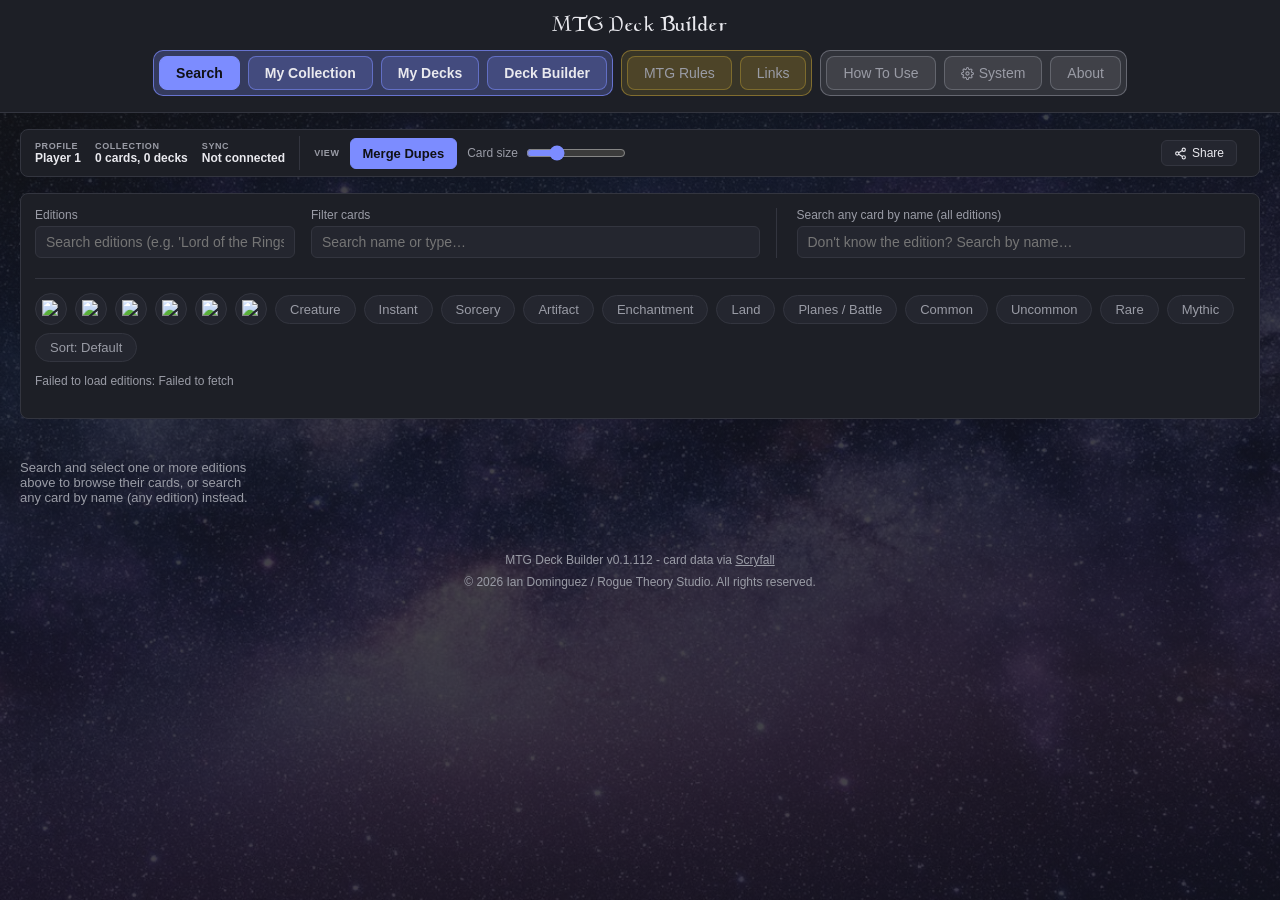
==== app.html @ b88b280d "Standardize the app-info footer across every tab, not just About The version/copyright line ("MTG De" ====
<!doctype html>
<html lang="en">
<head>
<meta charset="utf-8">
<meta name="viewport" content="width=device-width, initial-scale=1, maximum-scale=1, user-scalable=no">
<title>MTG Deck Builder</title>
<meta name="theme-color" content="#14151a">
<!-- iOS "Add to Home Screen": opens full-screen without Safari's UI chrome, with its own title/icon. -->
<meta name="apple-mobile-web-app-capable" content="yes">
<meta name="apple-mobile-web-app-status-bar-style" content="black-translucent">
<meta name="apple-mobile-web-app-title" content="MTG Deck">
<link rel="stylesheet" href="css/styles.css">
<script src="js/app-backgrounds.js"></script>
<script>
  // Runs before the body paints, so there's no flash of the plain dark background before
  // swapping to the randomly chosen one - same pattern as the landing page's own background
  // picker (js/landing-backgrounds.js), just a separate pool since this one needs to stay
  // subtle behind actual app content instead of being the whole point of the page.
  (function () {
    if (typeof APP_BACKGROUNDS === "undefined" || APP_BACKGROUNDS.length === 0) return;
    var choice = APP_BACKGROUNDS[Math.floor(Math.random() * APP_BACKGROUNDS.length)];
    var absoluteUrl = new URL(choice, location.href).href;
    document.documentElement.style.setProperty("--app-bg", "url('" + absoluteUrl + "')");
  })();
</script>
</head>
<body>

<div id="app-bg-layer"></div>

<header class="app-header">
  <h1>MTG Deck Builder</h1>
  <div class="header-controls-row">
  <nav class="tabs">
    <div class="tab-group tab-group-primary">
      <a href="#browse" class="tab-link" data-tab="browse">Search</a>
      <a href="#collection" class="tab-link" data-tab="collection">My Collection</a>
      <a href="#decks" class="tab-link" data-tab="decks">My Decks</a>
      <a href="#deckbuilder" class="tab-link" data-tab="deckbuilder">Deck Builder</a>
    </div>
    <div class="tab-group tab-group-secondary">
      <a href="#rules" class="tab-link" data-tab="rules">MTG Rules</a>
      <a href="#links" class="tab-link" data-tab="links">Links</a>
    </div>
    <div class="tab-group tab-group-info">
      <a href="#howto" class="tab-link" data-tab="howto">How To Use</a>
      <a href="#data" class="tab-link tab-link-icon" data-tab="data">
        <svg width="13" height="13" viewBox="0 0 24 24" fill="none" stroke="currentColor" stroke-width="2" stroke-linecap="round" stroke-linejoin="round" aria-hidden="true">
          <circle cx="12" cy="12" r="3"></circle>
          <path d="M19.4 15a1.65 1.65 0 0 0 .33 1.82l.06.06a2 2 0 1 1-2.83 2.83l-.06-.06a1.65 1.65 0 0 0-1.82-.33 1.65 1.65 0 0 0-1 1.51V21a2 2 0 0 1-4 0v-.09A1.65 1.65 0 0 0 9 19.4a1.65 1.65 0 0 0-1.82.33l-.06.06a2 2 0 1 1-2.83-2.83l.06-.06a1.65 1.65 0 0 0 .33-1.82 1.65 1.65 0 0 0-1.51-1H3a2 2 0 0 1 0-4h.09A1.65 1.65 0 0 0 4.6 9a1.65 1.65 0 0 0-.33-1.82l-.06-.06a2 2 0 1 1 2.83-2.83l.06.06a1.65 1.65 0 0 0 1.82.33H9a1.65 1.65 0 0 0 1-1.51V3a2 2 0 0 1 4 0v.09a1.65 1.65 0 0 0 1 1.51 1.65 1.65 0 0 0 1.82-.33l.06-.06a2 2 0 1 1 2.83 2.83l-.06.06a1.65 1.65 0 0 0-.33 1.82V9a1.65 1.65 0 0 0 1.51 1H21a2 2 0 0 1 0 4h-.09a1.65 1.65 0 0 0-1.51 1z"></path>
        </svg>
        System
      </a>
      <a href="#about" class="tab-link" data-tab="about">About</a>
    </div>
  </nav>
  </div>
</header>

<main id="app">

  <div id="update-banner" class="update-banner hidden">
    <span>A new version of this app is available.</span>
    <button type="button" id="btn-update-refresh" class="btn btn-primary">Refresh</button>
    <button type="button" id="btn-update-dismiss" class="update-banner-dismiss" title="Dismiss">&times;</button>
  </div>

  <div id="data-status-bar" class="data-status-bar">
    <div id="data-status-dynamic" class="data-status-dynamic"></div>
    <div class="data-status-view">
      <span class="data-status-view-label">View</span>
      <button id="btn-merge-toggle-global" class="btn toggle-btn" title="Show one entry per card name instead of one per printing">Merge Dupes</button>
      <label class="field card-size-field">
        Card size
        <input type="range" class="card-size-slider" min="150" max="250" step="10" title="Zoom the card grid in or out">
      </label>
    </div>
  </div>

  <section id="tab-browse" class="tab-panel">
    <div class="sticky-controls">
      <div class="browse-controls">
        <div class="field edition-picker">
          Editions
          <div class="input-clear-wrap">
            <input type="text" id="edition-search" placeholder="Search editions (e.g. 'Lord of the Rings')…" autocomplete="off">
            <button type="button" id="edition-search-clear" class="input-clear-btn" title="Clear">&times;</button>
          </div>
          <div id="edition-checklist" class="edition-checklist hidden">
            <div class="edition-checklist-actions">
              <span id="edition-match-count"></span>
              <span>
                <button type="button" id="btn-select-all-matching" class="btn btn-ghost">Select all matches</button>
                <button type="button" id="btn-clear-editions" class="btn btn-ghost">Clear</button>
              </span>
            </div>
            <div id="edition-checklist-rows"></div>
          </div>
        </div>
        <label class="field field-grow">
          Filter cards
          <div class="input-clear-wrap">
            <input type="text" id="browse-filter" placeholder="Search name or type…">
            <button type="button" id="browse-filter-clear" class="input-clear-btn" title="Clear">&times;</button>
          </div>
        </label>
        <label class="field field-grow global-search-field">
          Search any card by name (all editions)
          <div class="input-clear-wrap">
            <input type="text" id="global-card-search" placeholder="Don't know the edition? Search by name…" autocomplete="off">
            <button type="button" id="global-card-search-clear" class="input-clear-btn" title="Clear">&times;</button>
          </div>
        </label>
      </div>
      <div id="edition-chips" class="edition-chips"></div>
      <hr class="controls-divider">
      <div class="filter-panel">
        <div class="filter-pill-group">
          <div id="browse-color-filters" class="type-filter-row"></div>
          <div id="browse-type-filters" class="type-filter-row"></div>
          <div id="browse-rarity-filters" class="type-filter-row"></div>
          <button type="button" id="browse-sort" class="type-filter-btn sort-toggle-btn" title="Cycle sort order"></button>
        </div>
        <span id="browse-status" class="status-text"></span>
        </div>
      </div>
    </div>
    <div id="browse-grid" class="card-grid"></div>
  </section>

  <section id="tab-collection" class="tab-panel">
    <div class="sticky-controls">
      <div class="browse-controls">
        <label class="field field-grow">
          Filter your collection
          <div class="input-clear-wrap">
            <input type="text" id="collection-filter" placeholder="Search name, edition, or type…">
            <button type="button" id="collection-filter-clear" class="input-clear-btn" title="Clear">&times;</button>
          </div>
        </label>
      </div>
      <hr class="controls-divider">
      <div class="filter-panel">
        <div class="filter-pill-group">
          <div id="collection-color-filters" class="type-filter-row"></div>
          <div id="collection-type-filters" class="type-filter-row"></div>
          <div id="collection-rarity-filters" class="type-filter-row"></div>
          <button type="button" id="collection-sort" class="type-filter-btn sort-toggle-btn" title="Cycle sort order"></button>
        </div>
        </div>
      </div>
    </div>
    <div id="collection-grid" class="card-grid"></div>
  </section>

  <section id="tab-deckbuilder" class="tab-panel">
    <div class="deckbuilder-layout">
      <div class="deckbuilder-pool">
        <div class="sticky-controls">
          <div class="browse-controls">
            <label class="field field-grow pool-add-label">
              Add From My Collection
              <div class="input-clear-wrap">
                <input type="text" id="deck-pool-filter" placeholder="Search owned cards…">
                <button type="button" id="deck-pool-filter-clear" class="input-clear-btn" title="Clear">&times;</button>
              </div>
            </label>
          </div>
          <hr class="controls-divider">
          <div class="filter-panel">
            <div class="filter-pill-group">
              <div id="deckbuilder-color-filters" class="type-filter-row"></div>
              <div id="deckbuilder-type-filters" class="type-filter-row"></div>
              <div id="deckbuilder-rarity-filters" class="type-filter-row"></div>
              <button type="button" id="deckbuilder-sort" class="type-filter-btn sort-toggle-btn" title="Cycle sort order"></button>
            </div>
          </div>
        </div>
        <p id="deck-pool-note" class="deck-pool-note"></p>
        <div id="deck-pool-grid" class="card-grid"></div>
      </div>
      <div class="deckbuilder-current">
        <div class="deckbuilder-list-panel">
          <div class="deck-meta">
            <label class="field deck-name-field">
              Name
              <input type="text" id="deck-name" placeholder="Deck name…" class="deck-name-input">
            </label>
            <label class="field deck-format-field">
              Format
              <select id="deck-format-select"></select>
            </label>
            <button id="btn-new-deck" class="btn btn-ghost">New</button>
            <button id="btn-save-deck" class="btn btn-primary">Save Deck</button>
          </div>
          <span id="deck-add-feedback" class="deck-add-feedback" aria-live="polite"></span>
          <div id="deck-format-status" class="deck-format-status hidden"></div>
          <div class="deckbuilder-list-header">
            <div class="deckbuilder-list-heading">
              <h3>Current Deck</h3>
              <span id="deck-list-summary" class="deckbuilder-list-summary"></span>
            </div>
            <button id="btn-view-deck" class="btn btn-accent">View</button>
          </div>
          <div id="deck-commander-panel" class="deck-commander-panel hidden"></div>
          <ul id="deck-list" class="deck-list"></ul>
        </div>
        <div class="deckbuilder-summary">
          <div id="deck-stats" class="deck-stats"></div>
        </div>
      </div>
    </div>
  </section>

  <section id="tab-decks" class="tab-panel">
    <ul id="decks-list" class="decks-list"></ul>
  </section>

  <section id="tab-rules" class="tab-panel">
    <div class="sticky-controls">
      <div class="browse-controls">
        <label class="field field-grow">
          Search rules
          <div class="input-clear-wrap">
            <input type="text" id="rules-filter" placeholder="Search term or description…">
            <button type="button" id="rules-filter-clear" class="input-clear-btn" title="Clear">&times;</button>
          </div>
        </label>
        <button id="btn-rules-show-all" class="btn btn-ghost">Show All</button>
        <button id="btn-rules-hide-all" class="btn btn-ghost">Hide All</button>
        <span id="rules-status" class="status-text"></span>
      </div>
      <hr class="controls-divider">
      <details class="filter-details" open>
        <summary class="filter-summary">Filter by Set</summary>
        <div id="rules-set-filters" class="type-filter-row"></div>
      </details>
    </div>
    <p class="rules-disclaimer">Fan-made quick reference summarizing common rules and keyword mechanics - not a reproduction of Wizards of the Coast's official Comprehensive Rules. Era groupings are approximate; consult the official Comprehensive Rules for authoritative rulings.</p>
    <div id="rules-sections"></div>
  </section>

  <section id="tab-howto" class="tab-panel">
    <section class="rules-section">
      <div class="rules-section-header">
        <h2>Getting Started</h2>
        <p>What this app does and how the tabs fit together.</p>
      </div>
      <div class="rule-entries">
        <div class="rule-entry">
          <div class="rule-term">The basic idea</div>
          <ul class="rule-bullets">
            <li>Search for cards and check off the ones you physically own.</li>
            <li>Your checked-off cards make up My Collection.</li>
            <li>Deck Builder only lets you use cards you've checked off - it's a deck built from what you actually have.</li>
            <li>Everything saves automatically to this browser, and optionally syncs to your own Dropbox account across devices.</li>
          </ul>
        </div>
        <div class="rule-entry">
          <div class="rule-term">The header controls</div>
          <ul class="rule-bullets">
            <li>Tabs are grouped into your data (Search, My Collection, My Decks, Deck Builder), MTG references (MTG Rules, Links), and app info (How To Use, System, About).</li>
            <li>The status bar just below the header (visible on every tab) always shows your active profile, collection size, and sync status, with "Sync" and "Share" right there too.</li>
            <li>"View" applies everywhere at once: "Merge Dupes" (on by default) collapses duplicate printings into one tile on Search, My Collection, and Deck Builder together, and "Card size" resizes the card grid on every tab, including deck cards on My Decks.</li>
            <li>The System tab holds everything about where your collection/decks live - Dropbox sync, manual Export/Import, Refresh, and switching profiles (covered in "Syncing Your Data" below).</li>
          </ul>
        </div>
      </div>
    </section>

    <section class="rules-section">
      <div class="rules-section-header">
        <h2>Search</h2>
        <p>Find cards across any edition (or all of them) and mark ownership.</p>
      </div>
      <div class="rule-entries">
        <div class="rule-entry">
          <div class="rule-term">Picking editions</div>
          <ul class="rule-bullets">
            <li>Type into "Editions" to search set names (e.g. "Lord of the Rings"), then check the boxes for whichever editions you want to browse - you can select several at once.</li>
            <li>"Select all matches" checks every edition currently matching your search in one click.</li>
            <li>Your edition selection is remembered next time you open the app.</li>
          </ul>
        </div>
        <div class="rule-entry">
          <div class="rule-term">Don't know the edition?</div>
          <ul class="rule-bullets">
            <li>Use "Search any card by name (all editions)" instead - it searches every edition at once, independent of what's selected above.</li>
          </ul>
        </div>
        <div class="rule-entry">
          <div class="rule-term">Narrowing the list</div>
          <ul class="rule-bullets">
            <li>"Filter cards" searches by name or type within whatever's currently shown.</li>
            <li>Color, type, and rarity pills combine as filters - click any combination. Colors are shown as mana symbols; Planeswalker and Battle share one pill since Battle is a small card pool.</li>
            <li>The "Sort" pill cycles between default order, mana cost low-to-high, and mana cost high-to-low each time you click it.</li>
          </ul>
        </div>
        <div class="rule-entry">
          <div class="rule-term">Checking off ownership</div>
          <ul class="rule-bullets">
            <li>Check "I own this" on any card tile - ownership is tracked per specific printing, so the same card from two different sets is checked separately.</li>
            <li>Tap a card's image to open it larger, and use the arrows to page through every printing of that card if you're not sure which edition your physical copy is from.</li>
          </ul>
        </div>
        <div class="rule-entry">
          <div class="rule-term">Merging duplicate printings</div>
          <ul class="rule-bullets">
            <li>If you've selected several related editions, the same card can show up once per edition it was reprinted in.</li>
            <li>"Merge Dupes" (in the header's View group, on by default) collapses those into one tile - check ownership on the exact printing via the image/arrows instead. Turn it off for a direct checkbox per printing.</li>
          </ul>
        </div>
      </div>
    </section>

    <section class="rules-section">
      <div class="rules-section-header">
        <h2>Deck Builder</h2>
        <p>Build a deck from cards you actually own, with live stats.</p>
      </div>
      <div class="rule-entries">
        <div class="rule-entry">
          <div class="rule-term">Your deck-in-progress</div>
          <ul class="rule-bullets">
            <li>The deck name/stats and the "Current Deck" card list sit at the top - side by side on wider screens, stacked on narrower ones.</li>
            <li>Mana curve and average CMC exclude lands, since a land's cost doesn't reflect deck aggression.</li>
            <li>Color balance counts colored mana symbols across your deck; colorless cards (including lands) count separately.</li>
            <li>Types shows a breakdown of card types in the deck.</li>
            <li>Click the &minus; next to a card in the "Current Deck" list to remove one copy.</li>
          </ul>
        </div>
        <div class="rule-entry">
          <div class="rule-term">Format</div>
          <ul class="rule-bullets">
            <li>The Format dropdown next to the deck name picks which format's rules apply: Free (no restrictions), Speed Magic (this app's own 10-card format - see the MTG Rules tab), or an official format (Standard, Pioneer, Modern, Legacy, Vintage, Pauper, Commander, or Brawl).</li>
            <li>Choosing a real format filters the pool to only cards legal in it, and enforces its copy limit (4 for constructed formats, singleton for Commander/Brawl - basic lands are always unlimited).</li>
            <li>Commander and Brawl also require picking a Commander first - the pool switches to showing only eligible legendary creatures until you choose one, then filters everything else to that Commander's color identity.</li>
            <li>A status line above the deck stats tracks progress toward the format's deck size (and flags anything that's since become illegal, e.g. after switching formats mid-build).</li>
          </ul>
        </div>
        <div class="rule-entry">
          <div class="rule-term">Saving</div>
          <ul class="rule-bullets">
            <li>Give the deck a name, then click "Save Deck." Saving again with the same deck open updates it; "New" starts a fresh one.</li>
          </ul>
        </div>
      </div>
    </section>

    <!-- These four sections are each short enough on their own to leave a lot of unused
         width if stacked full-width like the longer sections above - grouped into one
         responsive row instead so the space actually gets used. -->
    <div class="howto-compact-row">
      <section class="rules-section">
        <div class="rules-section-header">
          <h2>My Collection</h2>
          <p>Everything you've checked off, in one place.</p>
        </div>
        <div class="rule-entries">
          <div class="rule-entry">
            <div class="rule-term">Reviewing what you own</div>
            <ul class="rule-bullets">
              <li>Shows every card you've checked off, across every edition, with the same search/color/type/rarity/sort filters as Search.</li>
              <li>Unchecking "I own this" here removes it from your collection immediately.</li>
              <li>"Merge Dupes" works the same way as in Search - merged tiles show a "Remove all" button (with a confirmation) to drop every printing of that card at once.</li>
            </ul>
          </div>
        </div>
      </section>

      <section class="rules-section">
        <div class="rules-section-header">
          <h2>My Decks</h2>
          <p>Manage everything you've saved.</p>
        </div>
        <div class="rule-entries">
          <div class="rule-entry">
            <div class="rule-term">Managing decks</div>
            <ul class="rule-bullets">
              <li>Each saved deck shows a cover image - the highest-mana-cost card in it - plus its card count, format, and when it was last updated.</li>
              <li>"Load" opens a deck back in the Deck Builder to keep editing it.</li>
              <li>"Delete" removes it permanently - there's a confirmation before it's gone.</li>
              <li>The header's "Card size" slider resizes these deck cards too.</li>
            </ul>
          </div>
        </div>
      </section>

      <section class="rules-section">
        <div class="rules-section-header">
          <h2>MTG Rules</h2>
          <p>A quick-reference glossary, not part of your collection.</p>
        </div>
        <div class="rule-entries">
          <div class="rule-entry">
            <div class="rule-term">Using it</div>
            <ul class="rule-bullets">
              <li>Browse basic rules, evergreen keywords, token types, game formats, and keyword mechanics grouped by era.</li>
              <li>Use "Show All"/"Hide All" or "Filter by Set" to choose which sections show, or search for a specific term.</li>
              <li>Most keyword entries include a real example card - click its thumbnail to open the same card-detail view used elsewhere in the app.</li>
            </ul>
          </div>
        </div>
      </section>
    </div>

    <section class="rules-section">
      <div class="rules-section-header">
        <h2>Syncing Your Data</h2>
        <p>Keep your collection and decks available on more than one device.</p>
      </div>
      <div class="rule-entries">
        <div class="rule-entry">
          <div class="rule-term">Automatic sync (Dropbox)</div>
          <ul class="rule-bullets">
            <li>Open the System tab and click "Connect Dropbox," then log into your own Dropbox account.</li>
            <li>Your data is written to a private folder Dropbox creates just for this app - it's not visible to anyone else, including other people using this same site.</li>
            <li>Connect the same Dropbox account on another device (like your phone) and it'll pull your data down automatically.</li>
            <li>Changes push a few seconds after you make them, and pull whenever you switch back to the tab - "Sync Now" on the status bar (or in the System tab) does both immediately, without waiting.</li>
          </ul>
        </div>
        <div class="rule-entry">
          <div class="rule-term">Manual backup (no account needed)</div>
          <ul class="rule-bullets">
            <li>"Export" in the System tab downloads a JSON file of your owned cards and decks.</li>
            <li>"Import" on another device/browser loads that file back in, merging it with whatever's already there.</li>
            <li>Works well dropped into any synced folder you already use - iCloud Drive, Dropbox, OneDrive, etc.</li>
          </ul>
        </div>
        <div class="rule-entry">
          <div class="rule-term">Switch Profiles (shared devices)</div>
          <ul class="rule-bullets">
            <li>If more than one person uses this app on the same device, "Switch Profiles" in the System tab keeps everyone's owned cards and decks completely separate.</li>
            <li>Dropbox is one shared connection for the whole device, not per-profile - connect it once and every profile here backs up together under that one account.</li>
            <li>Switching profiles reloads the page into whichever one you picked; "Create" starts a new, empty one.</li>
          </ul>
        </div>
        <div class="rule-entry">
          <div class="rule-term">Using it on your phone</div>
          <ul class="rule-bullets">
            <li>Open this site in Safari (iOS) and use Share &rarr; Add to Home Screen for a full-screen, app-like icon.</li>
            <li>Connect Dropbox there too to keep your phone and computer in sync.</li>
          </ul>
        </div>
      </div>
    </section>
  </section>

  <section id="tab-links" class="tab-panel">
    <p class="rules-disclaimer">External sites, not affiliated with or endorsed by this app - provided as a convenience for deckbuilding help, official rules, places to buy cards, and community discussion.</p>

    <section class="rules-section">
      <div class="rules-section-header">
        <h2>Deckbuilding &amp; Synergy</h2>
        <p>Card recommendations, synergy, and combo lookups.</p>
      </div>
      <ul class="about-links">
        <li><a href="https://edhrec.com" target="_blank" rel="noopener">EDHREC</a> - synergy and card recommendations by Commander</li>
        <li><a href="https://commanderspellbook.com" target="_blank" rel="noopener">Commander Spellbook</a> - infinite combo database</li>
        <li><a href="https://archidekt.com" target="_blank" rel="noopener">Archidekt</a> - deckbuilding &amp; playtesting</li>
        <li><a href="https://moxfield.com" target="_blank" rel="noopener">Moxfield</a> - deckbuilding &amp; playtesting</li>
      </ul>
    </section>

    <section class="rules-section">
      <div class="rules-section-header">
        <h2>Rules &amp; Card Database</h2>
        <p>Official rulings and card lookups.</p>
      </div>
      <ul class="about-links">
        <li><a href="https://scryfall.com" target="_blank" rel="noopener">Scryfall</a> - card database (powers this app's card data)</li>
        <li><a href="https://gatherer.wizards.com" target="_blank" rel="noopener">Gatherer</a> - official Wizards card database &amp; rulings</li>
        <li><a href="https://magic.wizards.com/en/rules" target="_blank" rel="noopener">Comprehensive Rules</a> - the official rulebook</li>
      </ul>
    </section>

    <section class="rules-section">
      <div class="rules-section-header">
        <h2>Stores</h2>
        <p>Places to buy singles and sealed product.</p>
      </div>
      <ul class="about-links">
        <li><a href="https://www.tcgplayer.com" target="_blank" rel="noopener">TCGplayer</a></li>
        <li><a href="https://www.cardkingdom.com" target="_blank" rel="noopener">Card Kingdom</a></li>
        <li><a href="https://starcitygames.com" target="_blank" rel="noopener">Star City Games</a></li>
        <li><a href="https://store.channelfireball.com" target="_blank" rel="noopener">Channel Fireball</a></li>
      </ul>
    </section>

    <section class="rules-section">
      <div class="rules-section-header">
        <h2>News &amp; Community</h2>
        <p>Set previews, articles, and discussion.</p>
      </div>
      <ul class="about-links">
        <li><a href="https://magic.wizards.com/en/news" target="_blank" rel="noopener">Wizards of the Coast News</a> - official set previews &amp; announcements</li>
        <li><a href="https://www.hipstersofthecoast.com" target="_blank" rel="noopener">Hipsters of the Coast</a> - strategy &amp; culture articles</li>
        <li><a href="https://www.reddit.com/r/magicTCG" target="_blank" rel="noopener">r/magicTCG</a> - community discussion</li>
      </ul>
    </section>
  </section>

  <section id="tab-data" class="tab-panel">
    <p class="rules-disclaimer">Manage where your collection and decks live - automatic sync, manual backup, refreshing card data, and switching profiles.</p>

    <section class="rules-section">
      <div class="rules-section-header">
        <h2>Switch Profiles</h2>
        <p>Separate collections/decks for different people sharing this device - all backed up through the same Dropbox connection below.</p>
      </div>
      <div class="data-profile-grid">
        <ul id="data-profile-list" class="data-profile-list"></ul>
        <div class="data-profile-create">
          <div class="data-profile-create-icon">+</div>
          <input type="text" id="data-new-profile-name" placeholder="New profile name…">
          <button id="btn-create-profile" class="btn btn-accent">Create</button>
        </div>
      </div>
    </section>

    <div class="data-tab-grid">
      <section class="rules-section">
        <div id="data-sync-section"></div>
      </section>

      <section class="rules-section">
        <div class="rules-section-header">
          <h2>Manual Backup</h2>
          <p>No account needed - move your data yourself.</p>
        </div>
        <p class="sync-note">Export downloads a JSON file of your owned cards and decks. Import loads that file back in (on this device or another), merging it with whatever's already here. Works well dropped into any synced folder you already use - iCloud Drive, Dropbox, OneDrive, etc.</p>
        <div class="data-tab-actions">
          <button id="btn-export" class="btn btn-accent">Export</button>
          <button id="btn-import" class="btn btn-accent">Import</button>
          <input type="file" id="file-import" accept="application/json" hidden>
        </div>
      </section>

      <section class="rules-section">
        <div class="rules-section-header">
          <h2>Refresh Card Data</h2>
          <p>Re-fetch the latest Scryfall data for whatever you were last viewing.</p>
        </div>
        <p class="sync-note">Every edition you've ever browsed stays cached here so it loads instantly next time - with no size limit, a long browsing history can eventually fill up the browser's storage quota entirely, which can make sync silently fail. "Clear Cache" frees that space; it never touches your owned cards or decks, and editions just re-download the next time you browse them.</p>
        <div class="data-tab-actions">
          <button id="btn-refresh-global" class="btn btn-accent">Refresh</button>
          <button id="btn-clear-cache" class="btn btn-accent">Clear Card Data Cache</button>
        </div>
      </section>

      <section class="rules-section">
        <div class="rules-section-header">
          <h2>Reset This Device</h2>
          <p>Wipe every profile/owned card/deck stored here and start fresh.</p>
        </div>
        <p class="sync-note">For when this device's local data is corrupted or mixed up and starting clean is easier than fixing it by hand - doesn't touch your Dropbox account itself, only what's stored on this device. If Dropbox was connected here, reconnecting afterward pulls your data back down with nothing local left to conflict with it.</p>
        <div class="data-tab-actions">
          <button id="btn-reset-device" class="btn btn-danger">Reset This Device</button>
        </div>
      </section>
    </div>

    <!-- Same content as How To Use's "Syncing Your Data" - duplicated here on purpose so
         it's visible without having read that tab first. -->
    <section class="rules-section">
      <div class="rules-section-header">
        <h2>Syncing Your Data</h2>
        <p>Keep your collection and decks available on more than one device.</p>
      </div>
      <div class="rule-entries">
        <div class="rule-entry">
          <div class="rule-term">Automatic sync (Dropbox)</div>
          <ul class="rule-bullets">
            <li>Click "Connect Dropbox" above, then log into your own Dropbox account.</li>
            <li>Your data is written to a private folder Dropbox creates just for this app - it's not visible to anyone else, including other people using this same site.</li>
            <li>Connect the same Dropbox account on another device (like your phone) and it'll pull your data down automatically.</li>
            <li>Changes push a few seconds after you make them, and pull whenever you switch back to the tab - "Sync Now" on the status bar (or "Sync now" above) does both immediately, without waiting.</li>
          </ul>
        </div>
        <div class="rule-entry">
          <div class="rule-term">Manual backup (no account needed)</div>
          <ul class="rule-bullets">
            <li>"Export" above downloads a JSON file of your owned cards and decks.</li>
            <li>"Import" on another device/browser loads that file back in, merging it with whatever's already there.</li>
            <li>Works well dropped into any synced folder you already use - iCloud Drive, Dropbox, OneDrive, etc.</li>
          </ul>
        </div>
        <div class="rule-entry">
          <div class="rule-term">Switch Profiles (shared devices)</div>
          <ul class="rule-bullets">
            <li>If more than one person uses this app on the same device, "Switch Profiles" above keeps everyone's owned cards and decks completely separate.</li>
            <li>Dropbox is one shared connection for the whole device, not per-profile - connect it once and every profile here backs up together under that one account.</li>
            <li>Switching profiles reloads the page into whichever one you picked; "Create" starts a new, empty one.</li>
          </ul>
        </div>
        <div class="rule-entry">
          <div class="rule-term">Using it on your phone</div>
          <ul class="rule-bullets">
            <li>Open this site in Safari (iOS) and use Share &rarr; Add to Home Screen for a full-screen, app-like icon.</li>
            <li>Connect Dropbox there too to keep your phone and computer in sync.</li>
          </ul>
        </div>
      </div>
    </section>
  </section>

  <section id="tab-about" class="tab-panel">
    <div class="about-content">
      <div class="about-header">
        <div class="about-eyebrow">About</div>
        <h1 class="about-name">Created by Ian Dominguez</h1>
      </div>

      <section class="rules-section">
        <div class="rules-section-header"><h2>Bio</h2></div>
        <div class="about-bio">
          <img class="about-photo" src="images/about/IDZ-33.jpg" alt="Ian Dominguez">
          <div class="about-bio-text">
            <p>I am a principal game designer, indie game developer, indie writer, indie artist, and old-school Magic The Gathering fan!</p>
            <p>I created this app to quickly visualize my entire MTG Card Collection, Build Custom Decks, reference Rules, and appreciate all the incredible Artwork of Magic Cards... and now you can too!</p>
            <p>(updates coming soon)</p>
            <p>If you like this app, please consider donating to my Venmo.</p>
            <p>Thank you very much, and Enjoy!</p>
            <p>IDz</p>
          </div>
        </div>
      </section>

      <!-- Three short cards side by side instead of each stacked full-width - same
           space-saving pattern as How To Use's compact row. -->
      <div class="howto-compact-row">
        <section class="rules-section">
          <div class="rules-section-header"><h2>Links</h2></div>
          <ul class="about-links">
            <li><a href="https://iandominguez.com/" target="_blank" rel="noopener">iandominguez.com</a></li>
            <li><a href="https://www.instagram.com/idmngz.me" target="_blank" rel="noopener">@idmngz.me</a></li>
            <li><a href="https://www.instagram.com/roguetheorystudio" target="_blank" rel="noopener">@roguetheorystudio</a></li>
          </ul>
        </section>

        <section class="rules-section">
          <div class="rules-section-header"><h2>Support This App</h2></div>
          <p class="about-cta-text">If you enjoy using this app, consider supporting future updates with a donation. Thank you!</p>
          <a href="https://venmo.com/u/IDMNGZ" target="_blank" rel="noopener" class="about-cta about-cta-donate">Donate</a>
        </section>

        <section class="rules-section">
          <div class="rules-section-header"><h2>Found a Bug? Have a Suggestion?</h2></div>
          <p class="about-cta-text">If something in the app is broken, inaccurate, or confusing - or you just have an idea - let me know.</p>
          <a href="mailto:RogueTheoryStudio@pm.me" class="about-cta about-cta-contact">Contact</a>
        </section>
      </div>

      <section class="rules-section">
        <div class="rules-section-header"><h2>My Other Apps</h2></div>
        <div id="other-apps-list" class="other-apps-list"></div>
      </section>

      <section class="rules-section">
        <div class="rules-section-header">
          <h2>Legal / Disclaimer</h2>
          <p>The important fine print.</p>
        </div>
        <div class="rule-entries">
          <div class="rule-entry">
            <ul class="rule-bullets">
              <li>This is an unofficial, fan-made tool. It is not produced, endorsed, supported, or affiliated with Wizards of the Coast.</li>
              <li>Magic: The Gathering, its card names, mana symbols, rules text, and artwork are trademarks and copyrights of Wizards of the Coast LLC, a subsidiary of Hasbro, Inc.</li>
              <li>Card images and data displayed here are provided by Scryfall, used under Wizards of the Coast's Fan Content Policy, which permits fan-made tools like this one to display official card information for the purpose of identifying and using cards.</li>
              <li>Decorative artwork elsewhere in this app (such as the landing page background) is original artwork created using Midjourney for this app, not a reproduction of any Wizards of the Coast artwork or trade dress.</li>
              <li>This app is free, does not sell anything, and does not claim ownership of any Magic: The Gathering content.</li>
              <li>Your collection and deck data belongs to you - it's stored locally in your browser and, optionally, in your own personal Dropbox account. The people who built this app cannot see it.</li>
            </ul>
          </div>
        </div>
      </section>
    </div>
  </section>

  <!-- Standardized across every tab (was About-tab-only) - the same app-info block the
       landing page shows in .landing-appinfo, sitting outside every .tab-panel so it's
       never toggled off regardless of which one is active. -->
  <div class="about-footer">
    <div>MTG Deck Builder <span id="about-version"></span> - card data via <a href="https://scryfall.com" target="_blank" rel="noopener">Scryfall</a></div>
    <div>&copy; 2026 Ian Dominguez / Rogue Theory Studio. All rights reserved.</div>
  </div>

</main>

<div id="card-modal" class="modal hidden">
  <div class="modal-backdrop"></div>
  <div class="modal-content">
    <button id="modal-close" class="modal-close">&times;</button>
    <button id="modal-prev" class="modal-nav modal-nav-prev" title="Previous version">&#8249;</button>
    <div id="modal-body"></div>
    <button id="modal-next" class="modal-nav modal-nav-next" title="Next version">&#8250;</button>
  </div>
</div>

<div id="deck-view-modal" class="modal hidden">
  <div class="modal-backdrop"></div>
  <div class="modal-content deck-view-content">
    <div id="deck-view-header" class="deck-view-header">
      <div id="deck-view-title-area" class="deck-view-title-area"></div>
      <button id="deck-view-close" class="deck-view-close-btn" title="Close">&times;</button>
    </div>
    <div id="deck-view-body" class="deck-view-body"></div>
  </div>
</div>

<script src="js/version.js"></script>
<script src="js/share.js"></script>
<script src="js/vendor/qrcode-generator.js"></script>
<script src="js/qr-code.js"></script>
<script src="js/other-apps.js"></script>
<script src="js/storage.js"></script>
<script src="js/scryfall.js"></script>
<script src="js/card-view.js"></script>
<script src="js/deck-view.js"></script>
<script src="js/card-filters.js"></script>
<script src="js/formats.js"></script>
<script src="js/data-sync.js"></script>
<script src="js/sync-config.js"></script>
<script src="js/dropbox-sync.js"></script>
<script src="js/ui-data.js"></script>
<script src="js/rules-data.js"></script>
<script src="js/ui-browse.js"></script>
<script src="js/ui-collection.js"></script>
<script src="js/ui-deckbuilder.js"></script>
<script src="js/ui-decks.js"></script>
<script src="js/ui-rules.js"></script>
<script src="js/ui-other-apps.js"></script>
<script src="js/app.js"></script>
</body>
</html>
---- css/styles.css ----
:root {
  --bg: #14151a;
  --bg-elevated: #1d1f26;
  --bg-input: #24262f;
  --border: #33353f;
  --text: #e9e9ee;
  --text-dim: #9a9ca6;
  --accent: #7c8cff;
  --accent-hover: #97a4ff;
  --danger: #e0616b;
  --white: #f7f4e9;
  --blue: #3b8fe0;
  --black: #8a7ba0;
  --red: #d8555f;
  --green: #4caf6e;
  --gold: #c9a536;
  --header-h: 60px; /* fallback; js/app.js measures the real header height on load/resize */
  /* Card grid tile-size floor. Redeclared per breakpoint below as sensible defaults;
     js/app.js overrides both with an inline style once the user drags the zoom slider,
     which (being inline) wins over any of these media-query values automatically. */
  --card-min-w: 200px;
  --card-min-w-compact: 160px;
}

@font-face {
  font-family: "MTGTitle";
  src: url("../fonts/Magic-the-Gathering-Regular.ttf") format("truetype");
  font-weight: 400;
  font-display: swap;
}

* { box-sizing: border-box; }

/* Hard guarantee against the page becoming horizontally pannable - grid/flex children
   can still misbehave and force their container wider than the viewport (see the
   min-width: 0 fixes below for the actual case that was happening), so this is a
   backstop rather than the fix itself. */
html, body { overflow-x: hidden; }

body {
  margin: 0;
  font-family: -apple-system, "Segoe UI", Roboto, Arial, sans-serif;
  background: var(--bg);
  color: var(--text);
}

/* A fixed, full-viewport layer behind everything rather than background-attachment: fixed
   directly on body - iOS Safari has a long-standing bug where "fixed" backgrounds actually
   scroll with the page instead of staying put, but a genuinely position: fixed element
   doesn't have that problem on any browser. Falls back to fully transparent (nothing set)
   when --app-bg hasn't been set (no images added to js/app-backgrounds.js yet, or that
   script hasn't loaded), so body's own solid --bg color shows through unchanged until
   there's actually artwork to show. The dark gradient tinting it is there for the text
   that sits directly on the page background in a few places (status bar, filter rows) -
   every actual content panel (card tiles, section boxes) already has its own solid
   background regardless of what's behind it, so this only has to protect the un-boxed bits. */
#app-bg-layer {
  position: fixed;
  inset: 0;
  z-index: -1;
  background-image: linear-gradient(rgba(20, 21, 26, 0.8), rgba(20, 21, 26, 0.8)), var(--app-bg, none);
  background-size: cover;
  background-position: center;
  background-repeat: no-repeat;
}

.app-header {
  display: flex;
  flex-direction: column;
  align-items: center;
  gap: 12px;
  padding: 16px 20px;
  background: var(--bg-elevated);
  border-bottom: 1px solid var(--border);
  position: sticky;
  top: 0;
  z-index: 10;
}

.app-header h1 {
  font-family: "MTGTitle", Georgia, serif;
  font-size: 22px;
  font-weight: 400;
  letter-spacing: 0.5px;
  margin: 0;
  text-align: center;
}

/* Invisible to layout everywhere except phone portrait (see that media query), where it
   turns the header's nav into a horizontally-scrolling row without changing anything
   about how it behaves at other sizes. */
.header-controls-row { display: contents; }

.tabs { display: flex; gap: 8px; flex-wrap: wrap; justify-content: center; }

.tab-link {
  color: var(--text-dim);
  text-decoration: none;
  padding: 8px 16px;
  border-radius: 8px;
  border: 1px solid var(--border);
  background: var(--bg-input);
  font-size: 14px;
}

.tab-link:hover { border-color: var(--accent); color: var(--text); }
.tab-link.active { background: var(--accent); color: #101116; border-color: var(--accent); font-weight: 600; }
.tab-link-icon { display: inline-flex; align-items: center; gap: 5px; }
.tab-link-icon svg { flex-shrink: 0; }

/* Splits the nav into the app's core workflow (Browse/Collection/Deck Builder/My Decks)
   vs. reference/info pages (Rules/How To Use/About) - same grouped-with-a-tint language
   as the header's View/Data action groups, so the whole header reads as one system. */
.tab-group {
  display: flex;
  gap: 8px;
  padding: 5px;
  border-radius: 10px;
  border: 1px solid transparent;
}
/* The app's core workflow (Browse/Collection/Deck Builder/My Decks) gets a stronger tint
   and bold text on every tab in the group, not just whichever one's active - it's the
   primary place people spend their time, so it should read as more prominent than the
   reference/info groups beside it at a glance, not just equally-weighted buttons in a
   different color. */
.tab-group-primary {
  background: rgba(124, 140, 255, 0.26);
  border-color: rgba(124, 140, 255, 0.7);
}
.tab-group-primary .tab-link { font-weight: 700; }
.tab-group-secondary {
  background: rgba(201, 165, 54, 0.16);
  border-color: rgba(201, 165, 54, 0.5);
}
.tab-group-info {
  background: rgba(154, 156, 166, 0.16);
  border-color: rgba(154, 156, 166, 0.5);
}

/* Buttons/tabs inside a tinted group pick up a touch of that group's color themselves,
   instead of staying the same neutral --bg-input as everything else - otherwise the
   group tint only shows in the thin strip of padding around them. */
.tab-group-primary .tab-link:not(.active) {
  background: rgba(124, 140, 255, 0.2);
  border-color: rgba(124, 140, 255, 0.55);
  color: var(--text);
}
.tab-group-secondary .tab-link:not(.active) {
  background: rgba(201, 165, 54, 0.14);
  border-color: rgba(201, 165, 54, 0.4);
}
.tab-group-info .tab-link:not(.active) {
  background: rgba(154, 156, 166, 0.14);
  border-color: rgba(154, 156, 166, 0.4);
}
.btn {
  border: 1px solid var(--border);
  background: var(--bg-input);
  color: var(--text);
  padding: 7px 12px;
  border-radius: 6px;
  cursor: pointer;
  font-size: 13px;
}
.btn:hover { border-color: var(--accent); }
.btn-primary { background: var(--accent); color: #101116; border-color: var(--accent); font-weight: 600; }
.btn-primary:hover { background: var(--accent-hover); }
.btn-ghost { background: transparent; }
.btn-danger { color: var(--danger); border-color: var(--danger); background: transparent; }
/* A tinted middle ground between btn-ghost (near-invisible) and btn-primary (reserved for
   the one standout action per panel, e.g. "Sync now") - for secondary actions that still
   need to read as clickable buttons rather than blend into the card background. */
.btn-accent { background: rgba(124, 140, 255, 0.16); border-color: var(--accent); color: var(--text); }
.btn-accent:hover { background: rgba(124, 140, 255, 0.28); }

#app { padding: 16px 20px 40px; max-width: 1400px; margin: 0 auto; }

.tab-panel { display: none; }
.tab-panel.active { display: block; }

/* Bordered/elevated on every tab that uses it (Search, My Collection, Rules, Deck
   Builder's pool) - was plain background: var(--bg) blending into the page, which read as
   a missing border rather than a deliberate choice once other panels nearby (Deck
   Builder's summary/list panels) had one. Consistent everywhere now. */
.sticky-controls {
  position: sticky;
  top: var(--header-h);
  z-index: 9;
  background: var(--bg-elevated);
  border: 1px solid var(--border);
  border-radius: 8px;
  padding: 14px;
  /* The box's own bottom padding covers spacing to its own last line (the match-count
     status text), but nothing separated the box itself from whatever follows it - the
     card grid sat flush against the border with no breathing room. */
  margin-bottom: 16px;
}

.controls-divider {
  border: none;
  border-top: 1px solid var(--border);
  margin: 4px 0 14px;
}

.browse-controls {
  display: flex;
  align-items: flex-end;
  gap: 16px;
  margin-bottom: 16px;
  flex-wrap: wrap;
}

.field { display: flex; flex-direction: column; gap: 4px; font-size: 12px; color: var(--text-dim); }

/* Pushed to the opposite end of the controls row and visually set apart with a divider,
   since it's an independent way to find a card (bypasses the edition picker entirely)
   rather than a refinement of it - shouldn't read as grouped with Editions/Filter cards. */
.global-search-field {
  margin-left: auto;
  padding-left: 20px;
  border-left: 1px solid var(--border);
  min-width: 260px;
}

.input-clear-wrap { position: relative; display: flex; }
.input-clear-wrap input { width: 100%; padding-right: 28px; }
.input-clear-btn {
  position: absolute;
  right: 4px;
  top: 50%;
  transform: translateY(-50%);
  background: none;
  border: none;
  color: var(--text-dim);
  cursor: pointer;
  font-size: 16px;
  line-height: 1;
  padding: 4px 6px;
  display: none;
}
.input-clear-btn:hover { color: var(--danger); }
.field-grow { flex: 1; min-width: 220px; }

select, input[type="text"], .deck-name-input {
  background: var(--bg-input);
  border: 1px solid var(--border);
  color: var(--text);
  padding: 7px 10px;
  border-radius: 6px;
  font-size: 14px;
}

.status-text { font-size: 12px; color: var(--text-dim); }

/* Was stacked (the .field default) - text-above-slider made this row taller than every
   other button in the header group. Laying it out as a row instead keeps its height in
   line with the buttons beside it. */
.card-size-field { min-width: 110px; flex-direction: row; align-items: center; gap: 6px; }
.card-size-slider {
  width: 100px;
  accent-color: var(--accent);
  height: 30px;
  cursor: pointer;
}

.edition-picker {
  position: relative;
  min-width: 260px;
}

.edition-chips {
  display: flex;
  flex-wrap: wrap;
  gap: 6px;
  margin-top: 8px;
}

.edition-chip {
  display: inline-flex;
  align-items: center;
  gap: 6px;
  background: var(--bg-input);
  border: 1px solid var(--accent);
  color: var(--text);
  padding: 4px 6px 4px 10px;
  border-radius: 14px;
  font-size: 12px;
}

.edition-chip-remove {
  background: none;
  border: none;
  color: var(--text-dim);
  cursor: pointer;
  font-size: 15px;
  line-height: 1;
  padding: 0 2px;
}
.edition-chip-remove:hover { color: var(--danger); }

.edition-checklist {
  position: absolute;
  top: calc(100% + 4px);
  left: 0;
  right: 0;
  z-index: 20;
  background: var(--bg-elevated);
  border: 1px solid var(--border);
  border-radius: 8px;
  max-height: 320px;
  overflow-y: auto;
  box-shadow: 0 8px 24px rgba(0,0,0,0.4);
}
.edition-checklist.hidden { display: none; }

.edition-checklist-actions {
  display: flex;
  justify-content: space-between;
  align-items: center;
  padding: 8px 10px;
  border-bottom: 1px solid var(--border);
  font-size: 12px;
  color: var(--text-dim);
  gap: 8px;
}

.edition-row {
  display: flex;
  align-items: center;
  gap: 8px;
  padding: 6px 10px;
  font-size: 13px;
  cursor: pointer;
}
.edition-row:hover { background: var(--bg-input); }
.edition-row input { width: 15px; height: 15px; flex-shrink: 0; }

/* Scryfall serves set symbols as plain black line art meant to be recolored by whoever
   embeds them (that's why they publish raw SVG instead of a pre-colored image) - loaded
   as a plain <img>, though, there's no CSS hook into the SVG's own fill, so a flat invert
   is the simplest way to turn "black on dark background" into something visible. */
.edition-icon { width: 16px; height: 16px; flex-shrink: 0; filter: invert(1); }

.filter-details, .filter-panel { margin-bottom: 4px; }

.filter-summary {
  cursor: pointer;
  list-style: none;
  display: inline-flex;
  align-items: center;
  gap: 6px;
  font-size: 12px;
  color: var(--text-dim);
  background: var(--bg-input);
  border: 1px solid var(--border);
  border-radius: 6px;
  padding: 6px 10px;
  margin-bottom: 10px;
  user-select: none;
}
.filter-summary::-webkit-details-marker { display: none; }
.filter-summary::before {
  content: "\25B8";
  font-size: 10px;
  transition: transform 0.15s ease;
}
.filter-details[open] > .filter-summary::before { transform: rotate(90deg); }
.filter-summary:hover { border-color: var(--accent); color: var(--text); }

.type-filter-row {
  display: flex;
  flex-wrap: wrap;
  gap: 8px;
  margin-bottom: 16px;
}

/* Without this, .filter-pill-group (a flex row) and the Sort by field next to it in the
   markup are just two stacked block-level siblings - Sort by ends up alone on its own
   full-width line instead of sitting beside the pills. */
.filter-panel {
  display: flex;
  flex-wrap: wrap;
  align-items: center;
  gap: 12px 20px;
  margin-bottom: 16px;
}

/* Type/color/rarity used to each get their own full-width row, which left big empty
   gaps once a row's handful of pills ran out - "display: contents" drops the three
   .type-filter-row wrappers from the box model so their buttons all flow together as
   one wrapping group, packing the available width instead of stacking mostly-empty rows. */
.filter-pill-group {
  display: flex;
  flex-wrap: wrap;
  align-items: center;
  gap: 8px;
  margin-bottom: 0;
}

.filter-pill-group .type-filter-row {
  display: contents;
}

.sort-toggle-btn { white-space: nowrap; }

.type-filter-btn {
  border: 1px solid var(--border);
  background: var(--bg-input);
  color: var(--text-dim);
  padding: 6px 14px;
  border-radius: 16px;
  cursor: pointer;
  font-size: 13px;
}
.type-filter-btn:hover { border-color: var(--accent); color: var(--text); }
.type-filter-btn.active { background: var(--accent); color: #101116; border-color: var(--accent); font-weight: 600; }

.type-filter-swatch {
  display: inline-block;
  width: 10px;
  height: 10px;
  border-radius: 50%;
  margin-right: 6px;
  vertical-align: middle;
  box-shadow: 0 0 0 1px rgba(0,0,0,0.3);
}

.type-filter-btn-icon {
  display: inline-flex;
  align-items: center;
  justify-content: center;
  width: 32px;
  height: 32px;
  padding: 0;
  border-radius: 50%;
}
.type-filter-icon { width: 18px; height: 18px; display: block; pointer-events: none; }
.type-filter-btn-icon.active { background: var(--bg-elevated); border-color: var(--accent); box-shadow: 0 0 0 2px var(--accent) inset; }

.card-grid {
  display: grid;
  grid-template-columns: repeat(auto-fill, minmax(var(--card-min-w), 1fr));
  gap: 14px;
}

.card-grid-compact { grid-template-columns: repeat(auto-fill, minmax(var(--card-min-w-compact), 1fr)); }

.card-tile {
  position: relative;
  background: var(--bg-elevated);
  border: 1px solid var(--border);
  border-radius: 8px;
  padding: 10px;
  display: flex;
  flex-direction: column;
  gap: 6px;
  /* Without this, a grid item's implicit min-width defaults to its content's min-content
     size - a long card name plus a nowrap mana cost could force this tile (and therefore
     its whole grid column) wider than the column track ever intended, which is what was
     making the page horizontally scrollable at small card sizes. */
  min-width: 0;
}

.card-qty-badge {
  position: absolute;
  top: 16px;
  right: 16px;
  background: rgba(20, 21, 26, 0.85);
  color: var(--text);
  font-size: 12px;
  font-weight: 700;
  padding: 2px 7px;
  border-radius: 999px;
  border: 1px solid var(--border);
  pointer-events: none;
}

.card-tile img {
  width: 100%;
  border-radius: 6px;
  cursor: pointer;
  display: block;
  background: var(--bg-input);
}

.card-tile-noimg {
  aspect-ratio: 5 / 7;
  display: flex;
  align-items: center;
  justify-content: center;
  text-align: center;
  font-size: 12px;
  color: var(--text-dim);
  border-radius: 6px;
  background: var(--bg-input);
  cursor: pointer;
  padding: 8px;
}

.card-title-row {
  display: flex;
  justify-content: space-between;
  align-items: baseline;
  gap: 6px;
  font-size: 13px;
  font-weight: 600;
  min-width: 0;
}

/* The name is the flexible side - truncates with an ellipsis instead of forcing the row
   (and its tile/grid column) wider than the tile at small card sizes. */
.card-title-row > span:first-child {
  min-width: 0;
  overflow: hidden;
  text-overflow: ellipsis;
  white-space: nowrap;
}

.card-mana { color: var(--text-dim); font-weight: 400; font-size: 12px; white-space: nowrap; flex-shrink: 0; }

.card-meta {
  font-size: 11px;
  color: var(--text-dim);
  display: flex;
  justify-content: space-between;
}

.card-set-line {
  font-size: 10px;
  color: var(--text-dim);
  opacity: 0.75;
  white-space: nowrap;
  overflow: hidden;
  text-overflow: ellipsis;
}

.rarity-common { color: var(--text-dim); }
.rarity-uncommon { color: #b8c4d1; }
.rarity-rare { color: var(--gold); }
.rarity-mythic { color: #d8683a; }

.card-own-row {
  display: flex;
  align-items: center;
  gap: 6px;
  font-size: 12px;
  border-top: 1px solid var(--border);
  padding-top: 6px;
}

.card-own-row input { width: 16px; height: 16px; }

.card-own-row-merged { justify-content: space-between; color: var(--text-dim); }
.remove-all-btn { font-size: 11px; padding: 3px 8px; color: var(--danger); border-color: var(--danger); }
.card-own-row-info { color: var(--text-dim); font-size: 11px; text-align: center; }

.card-add-btn {
  width: 100%;
  padding: 5px;
  font-size: 12px;
}

.toggle-btn {
  border: 1px solid var(--border);
  background: var(--bg-input);
  color: var(--text-dim);
  padding: 7px 12px;
  border-radius: 6px;
  cursor: pointer;
  font-size: 13px;
  white-space: nowrap;
}
.toggle-btn:hover { border-color: var(--accent); color: var(--text); }
.toggle-btn.active { background: var(--accent); color: #101116; border-color: var(--accent); font-weight: 600; }

/* Deck Builder */

/* Was a 1.3fr/1fr side-by-side split - the deck-in-progress panel is much shorter than
   the card pool, which left a lot of dead space below it once the pool kept going. Now
   it sits full-width above the pool instead (both at any screen size, not just mobile),
   and the pool's own card grid matches Browse/Collection's sizing (see #deck-pool-grid
   dropping the .card-grid-compact class in app.html) now that it has the full width. */
.deckbuilder-layout {
  display: grid;
  grid-template-columns: 1fr;
  gap: 20px;
}

/* Grid items default to an implicit min-width based on their content's min-content size -
   nested "auto-fill" grids (the card pool) can push that surprisingly high, which forces
   the whole single-column layout wider than the viewport. min-width: 0 lets both panes
   actually shrink to the column they were given instead. */
.deckbuilder-pool, .deckbuilder-current { min-width: 0; }


/* Was a single ~760px-capped box - on anything wider than that, the rest of the row sat
   empty. Splitting it into two side-by-side panels (meta/stats, and the actual card list)
   uses that width instead of wasting it, and surfaces the in-progress deck list somewhere
   more prominent than "scroll down past the stats." */
.deckbuilder-current {
  order: -1;
  display: flex;
  gap: 20px;
  /* Was flex-start: the list panel's height is set by .deck-list's own max-height
     (50vh), while the summary panel's height is just whatever its content needs - almost
     always shorter, which left flex-start showing a slab of bare background below the
     summary card instead of it matching its neighbor's height. stretch makes both panels
     equal height; .deck-stats's flex: 1 then lets the summary card's own content claim
     that extra room instead of just leaving empty padding at the bottom. */
  align-items: stretch;
}

.deckbuilder-summary,
.deckbuilder-list-panel {
  flex: 1 1 360px;
  min-width: 0;
  display: flex;
  flex-direction: column;
  background: var(--bg-elevated);
  border: 1px solid var(--border);
  border-radius: 8px;
  padding: 14px;
}

.deckbuilder-list-header { display: flex; align-items: flex-start; justify-content: space-between; gap: 10px; margin-bottom: 10px; }
.deckbuilder-list-heading { display: flex; align-items: baseline; gap: 10px; flex-wrap: wrap; min-width: 0; }
.deckbuilder-list-panel h3 { margin: 0; font-size: 14px; flex-shrink: 0; }
/* The deck's own name/format/count next to the "Current Deck" label - so what you're
   looking at is identified right where you're looking at it, not only up in the name
   field on the other side of the row (or off-screen entirely once panels stack on mobile). */
.deckbuilder-list-summary { font-size: 12px; color: var(--text-dim); overflow: hidden; text-overflow: ellipsis; white-space: nowrap; min-width: 0; }

.pool-add-label { font-size: 15px; font-weight: 700; color: var(--text); }

@media (max-width: 900px) {
  /* align-items: flex-start (set above for the desktop row layout, where it stops a
     shorter panel from being stretched to match a taller neighbor) has a different effect
     once this becomes a column: it's now the CROSS axis, so flex-start also stops each
     panel from stretching to the container's full WIDTH - each one shrinks to its own
     content width instead, leaving empty space beside it. stretch is what's actually
     wanted here. */
  .deckbuilder-current { flex-direction: column; align-items: stretch; }
  /* flex: 1 1 360px was written for the side-by-side desktop layout, where 360px is a
     sensible WIDTH floor for each panel. Stacked in a column here, that same basis
     becomes a HEIGHT floor instead - stretching a short "Current Deck" list (a couple of
     cards) down to at least 360px tall regardless of how little content it actually has.
     auto lets each panel size to its own content instead. */
  .deckbuilder-summary, .deckbuilder-list-panel { flex: 0 1 auto; }
}

@media (max-width: 500px) {
  .deck-meta { flex-wrap: wrap; }
  .deck-format-field { flex: 1 1 100%; }
}

.deck-meta { display: flex; gap: 8px; align-items: flex-end; margin-bottom: 12px; }
.deck-name-field { flex: 1; }
.deck-format-field { flex: 0 0 auto; min-width: 140px; }

.deck-pool-note { font-size: 12px; color: var(--text-dim); margin: 0 0 8px; }

.deck-add-feedback { display: block; font-size: 13px; color: var(--danger); min-height: 16px; margin-bottom: 4px; }

.deck-commander-panel { margin-bottom: 14px; }
.deck-commander-panel.hidden { display: none; }
.deck-commander-row {
  display: flex;
  align-items: center;
  gap: 10px;
  background: var(--bg-input);
  border: 1px solid var(--border);
  border-radius: 8px;
  padding: 8px;
}
.deck-commander-thumb { width: 48px; border-radius: 4px; flex-shrink: 0; }
.deck-commander-info { flex: 1; min-width: 0; }
.deck-commander-label { font-size: 10px; text-transform: uppercase; letter-spacing: 0.5px; color: var(--text-dim); }
.deck-commander-name { font-size: 14px; font-weight: 600; overflow: hidden; text-overflow: ellipsis; white-space: nowrap; }

.deck-format-status {
  font-size: 12px;
  color: var(--gold);
  background: rgba(201, 165, 54, 0.1);
  border: 1px solid rgba(201, 165, 54, 0.35);
  border-radius: 6px;
  padding: 8px 10px;
  margin-bottom: 14px;
  line-height: 1.6;
}
.deck-format-status.hidden { display: none; }

.deck-stats { margin-bottom: 14px; flex: 1; display: flex; flex-direction: column; gap: 12px; }

/* Each stat used to just be a row flowing into the next with no visual break - now its
   own bordered block, same treatment as the summary/list panels themselves, so "where does
   Color Balance end and Mana Curve begin" is obvious at a glance. */
.stat-section {
  /* Same background tier as its own parent (.deckbuilder-summary) - separated from it by
     the border alone, same technique that panel itself uses against the page background.
     Using --bg-input here instead would match the color-bar-track/type-chip elements
     nested inside it one level down, which rely on --bg-input contrasting against an
     --bg-elevated parent to be visible at all. */
  background: var(--bg-elevated);
  border: 1px solid var(--border);
  border-radius: 8px;
  padding: 10px 12px;
}
/* Mana Curve and Deck Insights claim any extra vertical room #deck-stats has (Types stays
   its own natural, compact size - a chip list has no meaningful way to "grow") instead of
   leaving a slab of empty background below the last section on decks with room to spare. */
.stat-section-grow { flex: 1; display: flex; flex-direction: column; }
.stat-section-grow .curve-bars { flex: 1; height: auto; min-height: 110px; }
.stat-section-center .deck-insights-list { flex: 1; justify-content: center; }
.stat-label { font-size: 11px; color: var(--text-dim); margin-bottom: 4px; display: flex; justify-content: space-between; align-items: baseline; }
/* The section name itself (first span) - "Mana Curve", "Types", "Deck Insights" - reads as
   a heading now instead of blending into the same small dim text as the secondary value
   next to it (avg CMC, cards total, etc.), which keeps its own smaller/dimmer styling. */
.stat-label > span:first-child { font-size: 14px; font-weight: 700; color: var(--text); }
/* The one number that actually matters most while building a deck (how close to done am I)
   deserves to stand out from the rest of this row's small dim labels, not blend in. */
.deck-total-cards { font-size: 15px; font-weight: 700; color: var(--text); }

.stat-caption { font-size: 11px; line-height: 1.4; color: var(--text-dim); margin: 0 0 8px; }

/* Narrowed to a fixed width and centered (was flex: 1, stretching each of the 7 columns
   to fill the row) - reads as a chart instead of a set of full-width blocks. */
.curve-bars { display: flex; align-items: flex-end; justify-content: center; gap: 10px; height: 110px; }
.curve-bar-wrap { flex: 0 0 30px; display: flex; flex-direction: column; align-items: center; justify-content: flex-end; height: 100%; }
/* Was a single solid-color .curve-bar - now a flex column of .curve-bar-segment children,
   each sized by flex-grow proportional to its color's count within this bucket, so the
   stack's total height still matches the bucket's overall count (min-height covers the
   empty-bucket case, where there are no segments to give the wrapper any height at all). */
.curve-bar-stack { width: 100%; display: flex; flex-direction: column; border-radius: 3px 3px 0 0; overflow: hidden; min-height: 2px; }
.curve-bar-segment { width: 100%; }
.curve-bar-count { font-size: 10px; color: var(--text-dim); white-space: nowrap; }
.curve-bar-label { font-size: 10px; color: var(--text-dim); margin-top: 2px; }
.curve-axis-title { text-align: center; font-size: 10px; font-weight: 600; text-transform: uppercase; letter-spacing: 0.5px; color: var(--text-dim); margin-top: 6px; }

/* Legend for the stacked segments above - was its own full "Color Balance" section with a
   proportional bar per color; folded in here now that the stacked curve itself shows
   color proportions, so this just needs to map segment color back to a name and a total. */
.curve-color-legend { display: flex; flex-wrap: wrap; justify-content: center; gap: 12px; margin-top: 10px; padding-top: 10px; border-top: 1px solid var(--border); }
.curve-legend-item { display: flex; align-items: center; gap: 4px; font-size: 11px; color: var(--text-dim); }
.mana-pip-icon { width: 20px; height: 20px; flex-shrink: 0; }
/* A flat gold dot didn't read as "multicolor" so much as "a 6th color." A five-color pie
   (Magic's own well-known color-wheel iconography) reads as "touches multiple colors"
   without implying any specific two, since a multicolor card here could be any
   combination - not always the same pair. Sized to match the real mana symbol icons. */
.legend-multi-dot {
  width: 20px;
  height: 20px;
  border-radius: 50%;
  flex-shrink: 0;
  background: conic-gradient(var(--white) 0% 20%, var(--blue) 20% 40%, var(--black) 40% 60%, var(--red) 60% 80%, var(--green) 80% 100%);
  border: 1px solid var(--border);
}
.curve-legend-count { min-width: 14px; }

.type-breakdown { display: flex; flex-wrap: wrap; gap: 6px; font-size: 11px; }
.type-chip { background: var(--bg-input); border: 1px solid var(--border); border-radius: 12px; padding: 2px 8px; }

.deck-insights-list { list-style: none; margin: 0; padding: 0; display: flex; flex-direction: column; gap: 6px; font-size: 12px; color: var(--text-dim); line-height: 1.4; }
.deck-insights-list li { position: relative; padding-left: 14px; }
.deck-insights-list li::before { content: "•"; position: absolute; left: 0; color: var(--accent); }

/* Right padding keeps the remove button clear of the scrollbar - without it, the button
   sat flush against (and got partly covered by) the scrollbar track on both web and
   mobile whenever the list was tall enough to scroll. */
.deck-list { list-style: none; margin: 0; padding: 0 10px 0 0; max-height: 50vh; overflow-y: auto; }
.deck-list-item {
  display: flex;
  align-items: center;
  gap: 8px;
  padding: 6px 0;
  border-bottom: 1px solid var(--border);
  font-size: 13px;
}
.deck-list-item .qty { color: var(--text-dim); width: 20px; flex-shrink: 0; }
.deck-list-item .name {
  flex: 1;
  min-width: 0;
  overflow: hidden;
  text-overflow: ellipsis;
  white-space: nowrap;
}
/* Was bare text with no border/background - easy to mistake for a decorative label
   instead of a clickable control. Real button chrome (border, fill, hover state) makes
   it read as tappable at a glance. */
.deck-list-item .remove-btn {
  flex-shrink: 0;
  width: 24px;
  height: 24px;
  display: flex;
  align-items: center;
  justify-content: center;
  color: var(--danger);
  background: var(--bg-input);
  border: 1px solid var(--border);
  border-radius: 5px;
  cursor: pointer;
  font-size: 16px;
  line-height: 1;
  transition: background 0.15s ease, border-color 0.15s ease;
}
.deck-list-item .remove-btn:hover { background: rgba(224, 91, 91, 0.15); border-color: var(--danger); }
.empty-hint { color: var(--text-dim); font-size: 13px; padding: 12px 0; }

/* My Decks */

.decks-list {
  list-style: none;
  margin: 0;
  padding: 0;
  display: grid;
  /* Reuses the same --card-min-w the header's Card size slider already drives for the
     card grids, so it doubles as a deck-card size control too. */
  grid-template-columns: repeat(auto-fill, minmax(var(--card-min-w), 1fr));
  gap: 14px;
}
.deck-card {
  background: var(--bg-elevated);
  border: 1px solid var(--border);
  border-radius: 8px;
  padding: 14px 16px;
  display: flex;
  flex-direction: column;
  gap: 10px;
  transition: border-color 0.15s ease;
}
.deck-card:hover { border-color: var(--accent); }
/* The name is the one thing identifying a deck at a glance - full width of its own at the
   very top of the panel, not sharing the row (and fighting for space) with the format
   badge. The badge instead leads the info area below the image, on its own line above the
   card count/date - "what kind of deck" reads before "how big is it," without competing
   with the name up top. */
.deck-card .deck-card-name { font-weight: 600; font-size: 15px; min-width: 0; overflow: hidden; text-overflow: ellipsis; white-space: nowrap; }
.deck-card .deck-card-format-row { line-height: 1; }
.deck-card .deck-card-format-badge {
  display: inline-block;
  font-size: 10px;
  font-weight: 700;
  text-transform: uppercase;
  letter-spacing: 0.4px;
  color: var(--text-dim);
  background: var(--bg-input);
  border: 1px solid var(--border);
  border-radius: 10px;
  padding: 2px 8px;
  white-space: nowrap;
}
.deck-card .deck-card-image { width: 100%; border-radius: 6px; display: block; }
.deck-card .deck-card-meta { font-size: 12px; color: var(--text-dim); }
/* Divider makes the button row read as its own footer instead of floating right under
   whatever text happens to end above it - margin-top: auto still does the actual work of
   pinning it to the bottom of the card when a grid row stretches shorter cards to match
   a taller neighbor. */
.deck-card .deck-card-actions { display: flex; gap: 8px; margin-top: auto; padding-top: 10px; border-top: 1px solid var(--border); }
.deck-card .deck-card-actions .btn { flex: 1; }

/* Rules */

.rules-disclaimer {
  font-size: 12px;
  color: var(--text-dim);
  font-style: italic;
  margin: 0 0 20px;
  max-width: 900px;
}

.rules-section {
  background: var(--bg-elevated);
  border: 1px solid var(--border);
  border-radius: 8px;
  padding: 16px 20px;
  margin-bottom: 16px;
}


.rules-section-header h2 { margin: 0 0 4px; font-size: 17px; }
.rules-section-header p { margin: 0 0 14px; font-size: 13px; color: var(--text-dim); }

.rule-entries {
  display: grid;
  /* auto-fit (not auto-fill) collapses empty tracks so real content stretches to
     fill the row - auto-fill reserves phantom empty columns, leaving a lone entry
     stuck in a narrow strip with dead space beside it. */
  grid-template-columns: repeat(auto-fit, minmax(280px, 1fr));
  gap: 14px;
  /* Default grid behavior stretches every entry in a row to match the tallest one -
     fine when they're close in length, but a short entry (e.g. "Saving") next to a much
     longer one (e.g. "Format") ended up as a tall card with a lot of empty space at the
     bottom. Letting each entry size to its own content instead keeps that from happening. */
  align-items: start;
}

/* Several How To Use sections are individually short enough that stacked full-width (like
   the longer sections) they'd each leave a lot of unused horizontal space - grouped into
   one responsive row of their own cards instead. */
.howto-compact-row {
  display: grid;
  grid-template-columns: repeat(auto-fit, minmax(260px, 1fr));
  gap: 16px;
  margin-bottom: 16px;
}
.howto-compact-row .rules-section { margin-bottom: 0; }

.rule-entry {
  display: flex;
  gap: 10px;
  align-items: flex-start;
  border-top: 1px solid var(--border);
  padding-top: 8px;
  /* As a CSS Grid item, a flex container's default min-width is "auto," which resolves to
     its content's own minimum intrinsic width - a long line of bullet text (or one long
     unbroken run like a slash-separated list) could refuse to shrink to the grid track's
     actual 1fr width and instead overflow sideways into the next column. min-width: 0
     overrides that, letting the column's own width win and the text wrap normally instead. */
  min-width: 0;
}

/* Trial run (Evergreen Keywords only) - a real example card next to the rule text. */
.rule-entry-example {
  width: 84px;
  border-radius: 6px;
  flex-shrink: 0;
  display: block;
  cursor: pointer;
}
.rule-entry-example:hover { outline: 2px solid var(--accent); outline-offset: 1px; }

.rule-entry-body { flex: 1; min-width: 0; }

/* How To Use's entries (unlike the Rules tab's) put the term/bullets directly in
   .rule-entry with no .rule-entry-body wrapper, so .rule-entry's own row layout (needed
   elsewhere to sit an example-card thumbnail beside its text) put the bold header beside
   its own bullet list instead of above it - stack those specifically, leaving the
   thumbnail layout untouched. */
.rule-entry:not(:has(.rule-entry-body)) {
  flex-direction: column;
  gap: 6px;
}

.rule-term { font-weight: 600; font-size: 14px; margin-bottom: 6px; }

.rule-bullets { margin: 0; padding-left: 18px; }
.rule-bullets li { font-size: 13px; color: var(--text); line-height: 1.45; margin-bottom: 3px; }
.rule-bullets li::marker { color: var(--accent); }

/* Edition/year is a footnote, not the headline - smaller, dimmer, and visually last. */
.rule-source { font-size: 11px; color: var(--text-dim); font-style: italic; margin-top: 6px; }

/* About page */

/* No width cap of its own anymore - matches every other tab's full #app width instead of
   sitting in its own narrower centered column. */
.about-content { }

.about-header { text-align: center; margin-bottom: 20px; }
.about-eyebrow {
  font-size: 12px;
  font-weight: 700;
  letter-spacing: 1.5px;
  text-transform: uppercase;
  color: var(--accent);
  margin-bottom: 6px;
}
.about-name { font-size: 26px; margin: 0; }

.about-bio { display: flex; align-items: center; gap: 20px; flex-wrap: wrap; }
.about-photo-placeholder,
.about-photo {
  /* Source photo is 1812x1720, so 240px is nowhere near its ceiling - picked as a round,
     comfortably-sized bio-avatar number rather than another arbitrary percentage bump. */
  width: 240px;
  height: 240px;
  border-radius: 50%;
  border: 2px solid var(--gold);
  flex-shrink: 0;
}
.about-photo-placeholder {
  background: var(--bg-input);
  color: var(--text-dim);
  display: flex;
  align-items: center;
  justify-content: center;
  font-size: 20px;
  font-weight: 700;
}
.about-photo { object-fit: cover; display: block; }
/* max-width caps line length for comfortable reading now that the card itself can stretch
   much wider than before - the photo+text row still fills the section, just with room to
   spare on very wide screens instead of every line running edge to edge. */
.about-bio-text { flex: 1; min-width: 200px; max-width: 640px; font-size: 14px; line-height: 1.6; color: var(--text-dim); }
.about-bio-text p { margin: 0 0 12px; }
.about-bio-text p:last-child { margin-bottom: 0; }

.about-links { list-style: none; margin: 0; padding: 0; display: flex; flex-direction: column; gap: 8px; }
.about-links a { color: var(--accent); text-decoration: none; font-size: 14px; }
.about-links a:hover { text-decoration: underline; }

.about-cta-text { font-size: 14px; color: var(--text-dim); line-height: 1.5; margin: 0 0 14px; }
.about-cta {
  display: inline-block;
  padding: 10px 28px;
  border-radius: 8px;
  font-weight: 600;
  font-size: 14px;
  text-decoration: none;
  text-align: center;
}
.about-cta-donate { background: var(--blue); color: #fff; }
.about-cta-donate:hover { filter: brightness(1.1); }
.about-cta-contact { background: #c9762c; color: #fff; }
.about-cta-contact:hover { filter: brightness(1.1); }

.about-footer {
  text-align: center;
  font-size: 12px;
  color: var(--text-dim);
  padding: 20px 0 8px;
  line-height: 1.8;
}
.about-footer a { color: var(--text-dim); }

/* Same card-grid shape as the Data tab's profile cards (.data-profile-grid) instead of one
   card stretched the full section width - each app gets its own fixed-ish-size tile, more
   of them per row on wide screens instead of one giant row per app. */
.other-apps-list {
  display: grid;
  grid-template-columns: repeat(auto-fill, minmax(220px, 1fr));
  gap: 12px;
}
.other-app-card {
  display: flex;
  flex-direction: column;
  background: var(--bg-input);
  border: 1px solid var(--border);
  border-radius: 8px;
  padding: 14px;
}
/* Optional landing-screen preview, sized to the card's own smaller width now (was 220px
   tall for a full-section-width card) - omitted entirely (no empty gap left behind) when
   an entry has no thumbnail set. */
.other-app-thumb {
  display: block;
  width: 100%;
  height: 110px;
  object-fit: cover;
  border-radius: 6px;
  margin-bottom: 12px;
}
.other-app-info { min-width: 0; display: flex; flex-direction: column; flex: 1; }
.other-app-name { font-size: 15px; font-weight: 700; margin-bottom: 4px; }
.other-app-desc { font-size: 13px; color: var(--text-dim); margin: 0 0 10px; line-height: 1.4; }
/* Pinned to the card's bottom (mirrors .data-profile-actions) so a row of mixed-height
   cards - e.g. one with a longer description - still lines its buttons up evenly. */
.other-app-actions { display: flex; align-items: center; gap: 8px; flex-wrap: wrap; margin-top: auto; padding-top: 10px; border-top: 1px solid var(--border); }
.other-app-share-feedback { font-size: 12px; color: var(--text-dim); }

/* Modal */

.modal { position: fixed; inset: 0; z-index: 100; display: flex; align-items: center; justify-content: center; }
.modal.hidden { display: none; }
.modal-backdrop { position: absolute; inset: 0; background: rgba(0,0,0,0.7); }
.modal-content {
  position: relative;
  background: var(--bg-elevated);
  border: 1px solid var(--border);
  border-radius: 10px;
  padding: 20px;
  max-width: 560px;
  width: 90%;
  max-height: 92vh;
  overflow-y: auto;
  display: flex;
  justify-content: center;
}
.modal-close {
  position: absolute;
  top: 8px;
  right: 12px;
  background: none;
  border: none;
  color: var(--text-dim);
  font-size: 24px;
  cursor: pointer;
}
.modal-nav {
  position: absolute;
  top: 50%;
  transform: translateY(-50%);
  width: 40px;
  height: 40px;
  border-radius: 50%;
  border: 1px solid var(--border);
  background: rgba(20, 21, 26, 0.75);
  color: var(--text);
  font-size: 22px;
  line-height: 1;
  cursor: pointer;
  z-index: 1;
}
.modal-nav:hover { border-color: var(--accent); color: var(--accent); }
.modal-nav.hidden { display: none; }
.modal-nav-prev { left: 8px; }
.modal-nav-next { right: 8px; }
#modal-body img { width: 100%; border-radius: 10px; display: block; }
.modal-caption {
  display: flex;
  align-items: center;
  justify-content: space-between;
  gap: 12px;
  margin-top: 10px;
  font-size: 12px;
  color: var(--text-dim);
}
.modal-own-toggle { display: flex; align-items: center; gap: 6px; color: var(--text); white-space: nowrap; }
.modal-own-toggle input { width: 16px; height: 16px; }
.modal-body-text { white-space: pre-wrap; font-size: 14px; line-height: 1.5; }
.modal-body-text h2 { margin-top: 0; font-size: 18px; }

/* Wider than the single-card modal above - this one holds a full card grid, not one
   enlarged image, and needs the room. justify-content: flex-start overrides the base
   .modal-content's "center" - centering a flex column whose content overflows its
   scrollable box clips the START of the content from ever being scrolled into view in
   most browsers (a well-known flexbox+overflow quirk), which was making the top of a
   long deck - including the Commander, always rendered first - unreachable by scrolling. */
.deck-view-content { max-width: 1100px; flex-direction: column; align-items: stretch; justify-content: flex-start; }
/* Sticky, not just top-of-content, so the close button stays reachable no matter how far
   down the card grid you've scrolled - the whole reason this exists is the mobile case
   where there's barely any backdrop left to tap around a nearly full-screen modal. */
.deck-view-header {
  position: sticky;
  top: 0;
  z-index: 2;
  background: var(--bg-elevated);
  display: flex;
  align-items: flex-start;
  justify-content: space-between;
  gap: 10px;
  padding-bottom: 10px;
  margin-bottom: 14px;
  border-bottom: 1px solid var(--border);
}
.deck-view-title-area { display: flex; align-items: baseline; gap: 10px; flex-wrap: wrap; }
.deck-view-header h2 { margin: 0; font-size: 18px; }
.deck-view-close-btn {
  flex-shrink: 0;
  background: none;
  border: none;
  color: var(--text-dim);
  font-size: 26px;
  line-height: 1;
  cursor: pointer;
  padding: 0 2px;
}
.deck-view-close-btn:hover { color: var(--text); }
.deck-view-format {
  display: inline-block;
  font-size: 10px;
  font-weight: 700;
  text-transform: uppercase;
  letter-spacing: 0.4px;
  color: var(--text-dim);
  background: var(--bg-input);
  border: 1px solid var(--border);
  border-radius: 10px;
  padding: 2px 8px;
  white-space: nowrap;
}
.deck-view-group { margin-bottom: 20px; }
.deck-view-group:last-child { margin-bottom: 0; }
.deck-view-group-header {
  margin: 0 0 10px;
  font-size: 13px;
  font-weight: 700;
  text-transform: uppercase;
  letter-spacing: 0.4px;
  color: var(--text-dim);
}
.deck-view-group-header span { font-weight: 400; text-transform: none; letter-spacing: normal; }

.sync-note { font-size: 13px; color: var(--text-dim); line-height: 1.5; margin: 0 0 12px; }
.sync-status-row { font-size: 13px; margin-bottom: 6px; }
.sync-error { font-size: 12px; color: var(--danger); margin-bottom: 10px; }
.sync-setup-steps { margin: 0 0 14px; padding-left: 20px; font-size: 13px; color: var(--text); line-height: 1.6; }
.sync-setup-steps li { margin-bottom: 4px; }

.data-tab-actions { display: flex; gap: 10px; }
.data-tab-actions .btn { flex: 1; }

.update-banner {
  display: flex;
  align-items: center;
  gap: 14px;
  background: rgba(201, 165, 54, 0.14);
  border: 1px solid rgba(201, 165, 54, 0.5);
  border-radius: 8px;
  padding: 10px 14px;
  margin-bottom: 16px;
  font-size: 13px;
}
.update-banner.hidden { display: none; }
.update-banner-dismiss {
  margin-left: auto;
  background: none;
  border: none;
  color: var(--text-dim);
  cursor: pointer;
  font-size: 18px;
  line-height: 1;
  padding: 2px 4px;
}
.update-banner-dismiss:hover { color: var(--text); }

/* A prominent, always-visible summary above the section cards - which profile you're in,
   whether it's synced, and how big it is - answered in one glance instead of having to
   read into each card below. One row: live status items, then View (Merge Dupes/Card
   size), then Sync/Share pinned to the right - #data-status-dynamic uses display: contents
   so its own children (the status items + the actions wrapper) flow directly into this
   row instead of being boxed off as one unit, letting the static View controls sit
   between them in source order without needing to live inside the JS-regenerated HTML
   (keeping the slider's drag state safe from being wiped out by an unrelated re-render). */
.data-status-bar {
  display: flex;
  flex-wrap: wrap;
  align-items: center;
  gap: 14px;
  background: var(--bg-elevated);
  border: 1px solid var(--border);
  border-radius: 8px;
  padding: 6px 14px;
  margin-bottom: 16px;
}
.data-status-dynamic { display: contents; }
.data-status-item { display: flex; flex-direction: column; gap: 0; }
.data-status-label { font-size: 9px; font-weight: 700; letter-spacing: 0.6px; text-transform: uppercase; color: var(--text-dim); }
.data-status-value { font-size: 12px; font-weight: 600; }
.data-status-value.data-status-error { color: var(--danger); }
/* order: 10 (everything else defaults to source order, i.e. 0) is what actually keeps this
   pinned as the last thing in the row regardless of where View sits in the markup -
   margin-left: auto still does the job of soaking up the leftover space in front of it. */
.data-status-actions { display: flex; align-items: center; gap: 8px; margin-left: auto; flex-shrink: 0; order: 10; }
.data-status-sync-btn { padding: 5px 12px; font-size: 12px; flex-shrink: 0; }
.data-status-share-btn {
  display: inline-flex;
  align-items: center;
  gap: 5px;
  padding: 5px 12px;
  font-size: 12px;
  flex-shrink: 0;
}
.data-status-share-feedback { font-size: 11px; color: var(--gold); flex-shrink: 0; }

/* View controls - sits inline in the same row (between the live status items and the
   Sync/Share actions), not a separate row of its own. */
.data-status-view {
  display: flex;
  align-items: center;
  gap: 10px;
  flex-wrap: wrap;
  padding-left: 14px;
  border-left: 1px solid var(--border);
}
.data-status-view-label {
  font-size: 9px;
  font-weight: 700;
  letter-spacing: 0.6px;
  text-transform: uppercase;
  color: var(--text-dim);
}

/* The section cards (Sync/Manual Backup/Refresh/Switch Profiles) were each stretching to
   the full content width even though most only need a fraction of it - side by side
   instead, same auto-fit-collapses-empty-tracks approach as .rule-entries. */
.data-tab-grid {
  display: grid;
  grid-template-columns: repeat(auto-fit, minmax(320px, 1fr));
  gap: 16px;
  /* Unlike .rule-entries/.howto-compact-row (where a short entry stretched to match a much
     longer neighbor left an awkward wall of empty space under a couple lines of text),
     these four panels are close enough in nature (each a card of controls) that matching
     row height reads as a tidy grid instead - the empty space at the bottom of a shorter
     panel is what was asked for here, not something to design around. */
  align-items: stretch;
}
.data-tab-grid .rules-section { margin-bottom: 0; }

/* Cards, not thin list rows - each profile gets a proper card sized to actually show its
   name/stats clearly, with Switch/Rename/Delete anchored to the bottom of the frame
   (margin-top: auto) so a row of mixed-height cards (e.g. "Active" badge on one, not the
   other) still lines its buttons up evenly instead of each button row floating right
   under whatever text happens to be above it. */
.data-profile-grid {
  display: grid;
  grid-template-columns: repeat(auto-fill, minmax(220px, 1fr));
  gap: 12px;
  margin-bottom: 14px;
}
/* The <ul> itself contributes nothing to the box model here - its <li> profile cards flow
   directly into .data-profile-grid as siblings of .data-profile-create, so a new/blank
   profile "card" can sit in that same grid instead of trailing below it as a plain form row. */
.data-profile-list {
  display: contents;
  list-style: none;
  margin: 0;
  padding: 0;
}
.data-profile-item {
  display: flex;
  flex-direction: column;
  gap: 14px;
  background: var(--bg-input);
  border: 1px solid var(--border);
  border-radius: 8px;
  padding: 16px;
  min-height: 120px;
}
.data-profile-item.active { border-color: var(--accent); }
.data-profile-info { min-width: 0; }
.data-profile-name { font-size: 16px; font-weight: 600; margin-bottom: 6px; }
.data-profile-badge {
  font-size: 10px;
  font-weight: 700;
  text-transform: uppercase;
  letter-spacing: 0.5px;
  color: #101116;
  background: var(--accent);
  border-radius: 10px;
  padding: 2px 7px;
  vertical-align: middle;
}
.data-profile-meta { font-size: 13px; color: var(--text-dim); }
/* Temporary sync-debugging aid - see the comment in ui-data.js. Deliberately quiet
   (monospace, low contrast) so it reads as diagnostic info, not a real feature. */
.data-profile-id { font-size: 10px; font-family: ui-monospace, monospace; color: var(--text-dim); opacity: 0.6; margin-top: 4px; }
.data-profile-actions { display: flex; gap: 6px; flex-shrink: 0; margin-top: auto; padding-top: 12px; border-top: 1px solid var(--border); }
.data-profile-actions .btn { flex: 1; }

/* Styled to read as a blank "add a profile" card matching the real profile cards' size,
   not a form row trailing after the list - the dashed border and centered "+" are the
   established pattern for an empty/add slot. */
.data-profile-create {
  display: flex;
  flex-direction: column;
  align-items: stretch;
  justify-content: center;
  gap: 10px;
  min-height: 120px;
  border: 1px dashed var(--border);
  border-radius: 8px;
  padding: 16px;
}
.data-profile-create-icon {
  text-align: center;
  font-size: 20px;
  font-weight: 700;
  color: var(--text-dim);
}
.data-profile-create input { text-align: center; }

.sync-actions-primary { margin-top: 12px; }
.sync-actions-primary .btn { width: 100%; padding: 11px; font-size: 14px; }

/* Deliberately separated from "Sync now" (a divider + real vertical gap, not just a
   different color) and shrunk to a plain text-style link, not a solid button - this used
   to sit right next to Sync Now as an equally-weighted button, which made it too easy to
   hit by mistake. */
.sync-actions-secondary {
  margin-top: 18px;
  padding-top: 14px;
  border-top: 1px solid var(--border);
  text-align: center;
}
.btn-text-danger {
  background: none;
  border: none;
  color: var(--danger);
  font-size: 12px;
  text-decoration: underline;
  cursor: pointer;
  padding: 4px;
}
.btn-text-danger:hover { color: #ff8790; }

/* Phone (either orientation): the controls row's fixed min-widths force nearly every
   field onto its own line, and the edition-chip list wraps to as many rows as there are
   selected editions - both are unbounded height risks the "dashboard" budget can't absorb. */
@media (max-width: 600px) and (orientation: portrait), (orientation: landscape) and (max-height: 500px) {
  .browse-controls { gap: 8px 10px; }
  .browse-controls .field,
  .browse-controls .field-grow,
  .browse-controls .edition-picker {
    min-width: 140px;
    flex: 1 1 140px;
  }
  .global-search-field {
    margin-left: 0;
    padding-left: 0;
    border-left: none;
    flex-basis: 100%;
  }
  .edition-chips {
    flex-wrap: nowrap;
    overflow-x: auto;
    -webkit-overflow-scrolling: touch;
    padding-bottom: 4px;
    margin-top: 4px;
  }
  .edition-chip { flex-shrink: 0; }

  .sticky-controls { padding-top: 6px; padding-bottom: 2px; }
  .browse-controls { margin-bottom: 6px; }
  .controls-divider { margin: 4px 0 8px; }
  .filter-summary { margin-bottom: 6px; padding: 5px 9px; font-size: 11px; }
  .filter-details[open] > .filter-summary { margin-bottom: 8px; }
  .type-filter-row { margin-bottom: 8px; }
  .filter-pill-group { margin-bottom: 8px; gap: 6px; }
  .field { gap: 2px; }
  .field > *:first-child { font-size: 11px; }

  /* The always-visible filter panel (sort/merge/refresh/size + color/type/rarity pills)
     is a lot of content to keep permanently on screen - instead of wrapping to several
     rows, flatten it into one horizontally-scrollable strip, the same pattern already
     used for the header's tab bar and the edition-chip list. */
  .filter-panel {
    display: flex;
    flex-wrap: nowrap;
    align-items: center;
    gap: 16px;
    overflow-x: auto;
    -webkit-overflow-scrolling: touch;
    padding-bottom: 4px;
    margin-bottom: 0;
  }
  .filter-panel > .filter-pill-group,
  .filter-panel > .status-text {
    flex-wrap: nowrap;
    flex-shrink: 0;
    margin-bottom: 0;
  }
  .filter-panel .field,
  .filter-panel .card-size-field {
    min-width: 0;
    flex: 0 0 auto;
  }
  .filter-panel .btn,
  .filter-panel .type-filter-btn,
  .filter-panel select {
    white-space: nowrap;
  }
}

/* Phone portrait: a slim title line, then the nav collapses into a single compact,
   horizontally-scrollable bar below it - between the two, the header "dashboard" stays
   out of most of the viewport instead of eating it. */
@media (max-width: 600px) and (orientation: portrait) {
  .app-header {
    padding: 8px 10px;
    gap: 6px;
  }
  .app-header h1 { font-size: 15px; }
  .header-controls-row {
    display: flex;
    flex-wrap: nowrap;
    align-items: center;
    gap: 8px;
    width: 100%;
    overflow-x: auto;
    -webkit-overflow-scrolling: touch;
  }
  /* flex-shrink: 0 is the fix here - without it .tabs/.header-actions get squeezed
     narrower than their own content by the row's flex algorithm, and with
     justify-content still "center" (inherited from the base rule) that overflow spills
     out symmetrically past both edges of the shrunk box, overlapping whatever's next
     to it instead of just scrolling like the rest of this row does. */
  .tabs { flex-wrap: nowrap; flex-shrink: 0; justify-content: flex-start; gap: 6px; }
  .tab-link { padding: 6px 10px; font-size: 12px; white-space: nowrap; }
  .tab-group { flex-shrink: 0; align-items: center; min-height: 44px; padding: 4px; gap: 6px; }
  .card-size-field { min-width: 90px; }

  /* Was pinned to 1 column (200px doesn't fit twice at phone width) - shrink the default
     minimum so 2-3 tiles fit per row instead of one giant card at a time. Only takes
     effect while the user hasn't set an explicit zoom level (see :root comment above). */
  :root { --card-min-w: 140px; --card-min-w-compact: 120px; }
  .card-grid { gap: 10px; }

  /* Photo above the bio copy instead of squeezed beside it once wrapping kicks in. */
  .about-bio { flex-direction: column; align-items: center; text-align: center; }
}

/* Phone landscape: the header has almost no vertical room to work with, so it becomes
   a fixed left sidebar instead of fighting the card grid for height. --header-h (used
   by .sticky-controls for portrait/desktop) no longer applies once the header is a
   full-height sidebar, so its top offset is hardcoded here instead. */
@media (orientation: landscape) and (max-height: 500px) {
  .app-header {
    position: fixed;
    top: 0;
    left: 0;
    bottom: 0;
    width: 130px;
    flex-direction: column;
    align-items: stretch;
    gap: 8px;
    padding: 10px 8px;
    overflow-y: auto;
    border-bottom: none;
    border-right: 1px solid var(--border);
    z-index: 20;
  }
  .app-header h1 { font-size: 13px; }
  /* Every one of these needs align-items: stretch spelled out explicitly, not left to
     default - otherwise a group with less content than its neighbor ends up narrower
     than the sidebar instead of matching its full width, which is what read as the
     sidebar "moving"/being inconsistent between sections. */
  .tabs { flex-direction: column; align-items: stretch; gap: 4px; }
  .tab-link { text-align: center; padding: 6px 8px; font-size: 12px; }
  .tab-group { flex-direction: column; align-items: stretch; width: 100%; padding: 4px; }
  .card-size-field { min-width: 0; }
  .card-size-slider { width: 100%; }

  #app { margin: 0 0 0 130px; max-width: none; padding: 12px 14px 30px; }

  .sticky-controls { top: 0; }

  /* Landscape has plenty of width once the header moves into the sidebar - was still
     capped at the 200px desktop default, which only fit 3 tiles; pack in more per row
     by default (still overridable by the zoom slider, same as the portrait default). */
  :root { --card-min-w: 120px; --card-min-w-compact: 105px; }
  .card-grid { gap: 10px; }
}
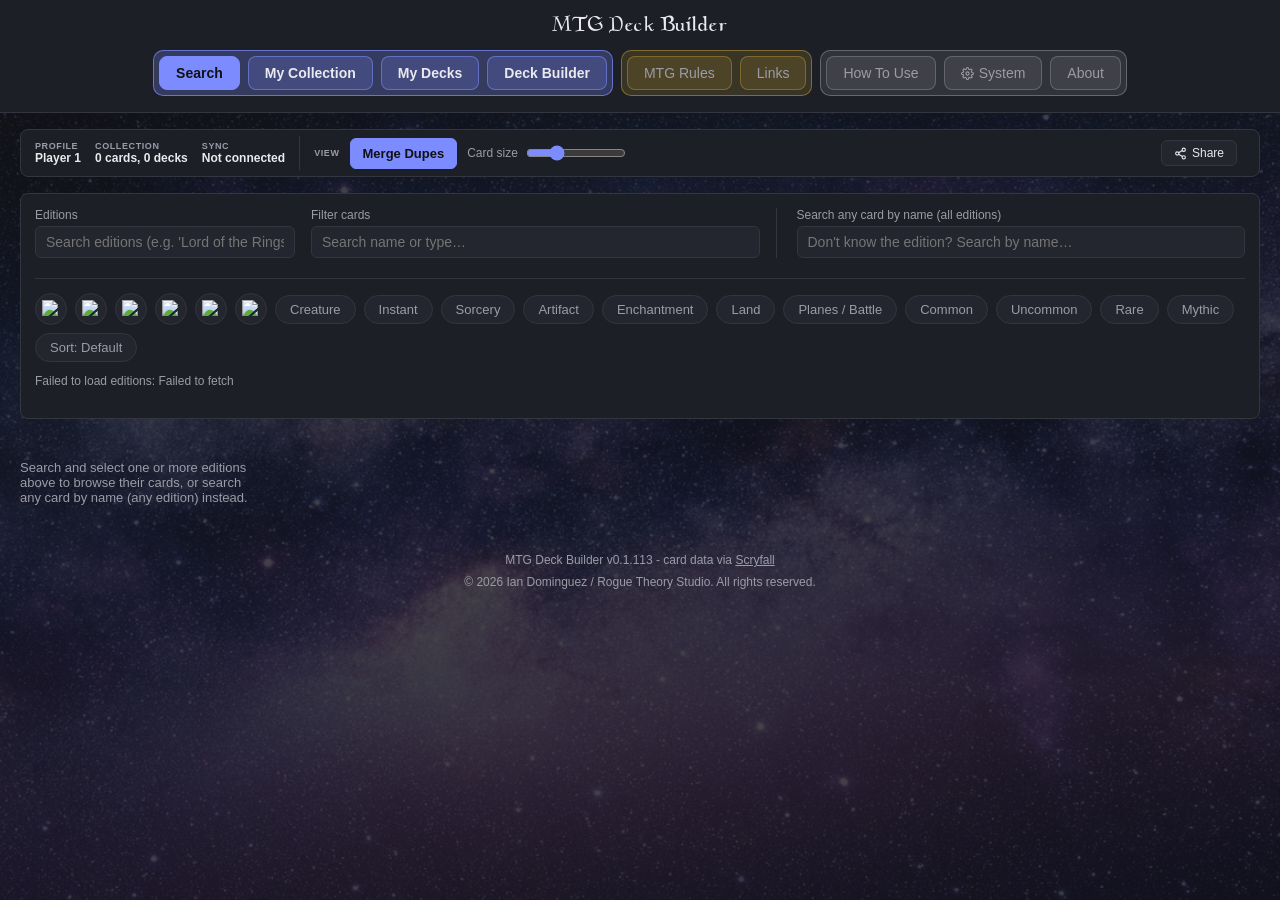
==== commit a48dddca: "Add Favorite tag to My Collection, fill Other Apps action buttons Favorites: a star toggle on Collec" ====
--- a/app.html
+++ b/app.html
@@ -145,6 +145,7 @@
           <div id="collection-color-filters" class="type-filter-row"></div>
           <div id="collection-type-filters" class="type-filter-row"></div>
           <div id="collection-rarity-filters" class="type-filter-row"></div>
+          <button type="button" id="collection-favorites-toggle" class="type-filter-btn" title="Show only favorited cards">★ Favorites</button>
           <button type="button" id="collection-sort" class="type-filter-btn sort-toggle-btn" title="Cycle sort order"></button>
         </div>
         </div>
--- a/css/styles.css
+++ b/css/styles.css
@@ -475,6 +475,27 @@
   pointer-events: none;
 }
 
+/* Opposite corner from .card-qty-badge, same dark chip treatment - this one's a real
+   button (not decorative), so pointer-events stays at its default instead of :none. */
+.card-favorite-btn {
+  position: absolute;
+  top: 16px;
+  left: 16px;
+  width: 28px;
+  height: 28px;
+  display: flex;
+  align-items: center;
+  justify-content: center;
+  padding: 0;
+  background: rgba(20, 21, 26, 0.85);
+  color: var(--text-dim);
+  border-radius: 999px;
+  border: 1px solid var(--border);
+  cursor: pointer;
+}
+.card-favorite-btn:hover { border-color: var(--gold); color: var(--gold); }
+.card-favorite-btn.active { color: var(--gold); border-color: var(--gold); }
+
 .card-tile img {
   width: 100%;
   border-radius: 6px;
@@ -1054,8 +1075,14 @@
 .other-app-desc { font-size: 13px; color: var(--text-dim); margin: 0 0 10px; line-height: 1.4; }
 /* Pinned to the card's bottom (mirrors .data-profile-actions) so a row of mixed-height
    cards - e.g. one with a longer description - still lines its buttons up evenly. */
-.other-app-actions { display: flex; align-items: center; gap: 8px; flex-wrap: wrap; margin-top: auto; padding-top: 10px; border-top: 1px solid var(--border); }
-.other-app-share-feedback { font-size: 12px; color: var(--text-dim); }
+/* Visit/Share stretch to fill the row edge-to-edge (was left-aligned, content-width) - a
+   two-button row reads better sharing the full card width evenly than sitting bunched up
+   on one side with empty space beside it. */
+.other-app-actions { display: flex; align-items: center; justify-content: center; gap: 8px; flex-wrap: wrap; margin-top: auto; padding-top: 10px; border-top: 1px solid var(--border); }
+.other-app-actions .btn { flex: 1; }
+/* Its own full-width row once there's feedback text to show, instead of squeezing in
+   beside the now-wider buttons. */
+.other-app-share-feedback { flex-basis: 100%; text-align: center; font-size: 12px; color: var(--text-dim); }
 
 /* Modal */
 
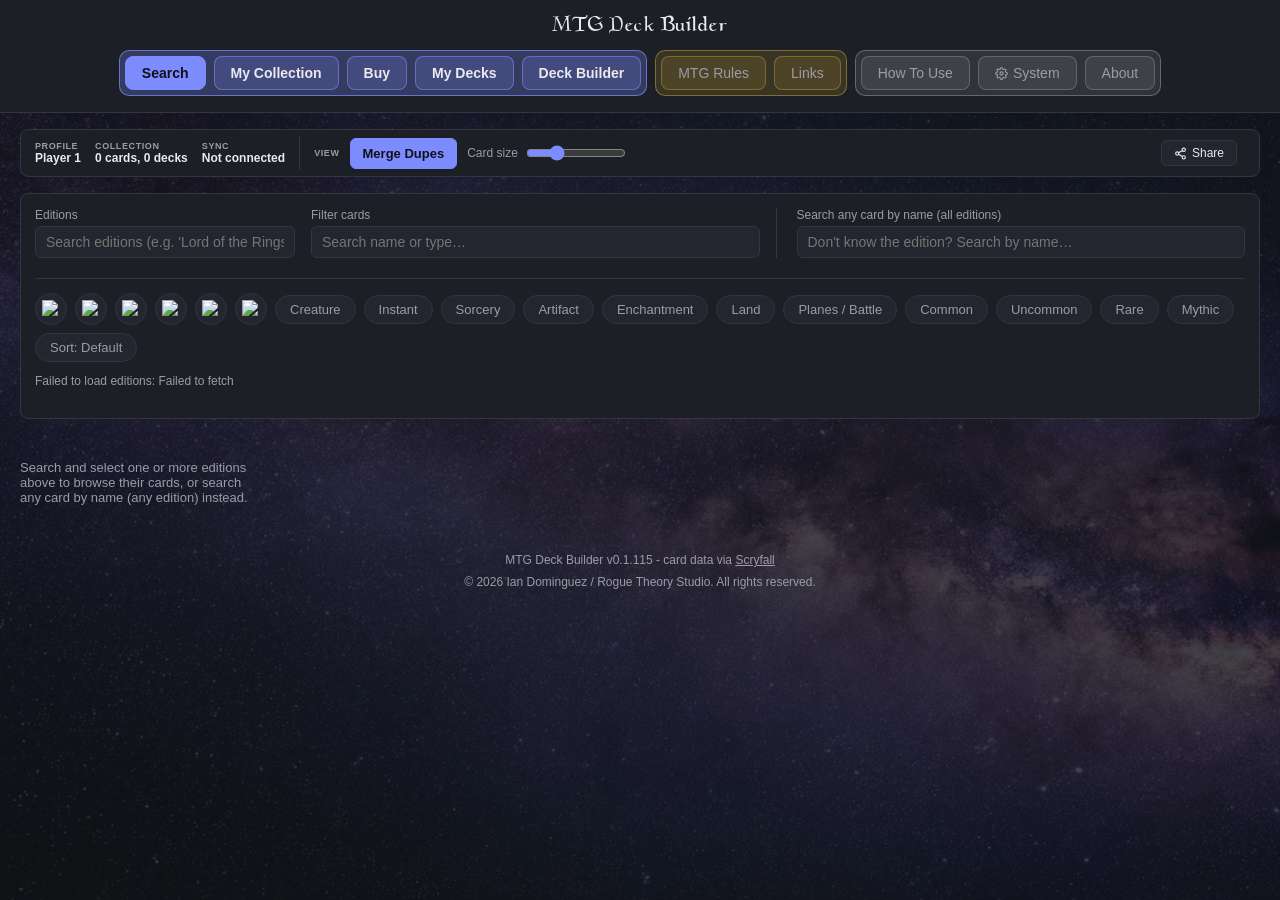
==== commit ae7d4af5: "Add a Buy tab: tag a printing from Search, get vendor links to buy it Convenience-only, no affiliate" ====
--- a/app.html
+++ b/app.html
@@ -35,6 +35,7 @@
     <div class="tab-group tab-group-primary">
       <a href="#browse" class="tab-link" data-tab="browse">Search</a>
       <a href="#collection" class="tab-link" data-tab="collection">My Collection</a>
+      <a href="#buy" class="tab-link" data-tab="buy">Buy</a>
       <a href="#decks" class="tab-link" data-tab="decks">My Decks</a>
       <a href="#deckbuilder" class="tab-link" data-tab="deckbuilder">Deck Builder</a>
     </div>
@@ -152,6 +153,30 @@
       </div>
     </div>
     <div id="collection-grid" class="card-grid"></div>
+  </section>
+
+  <section id="tab-buy" class="tab-panel">
+    <div class="sticky-controls">
+      <div class="browse-controls">
+        <label class="field field-grow">
+          Filter your Buy list
+          <div class="input-clear-wrap">
+            <input type="text" id="buy-filter" placeholder="Search name, edition, or type…">
+            <button type="button" id="buy-filter-clear" class="input-clear-btn" title="Clear">&times;</button>
+          </div>
+        </label>
+      </div>
+      <hr class="controls-divider">
+      <div class="filter-panel">
+        <div class="filter-pill-group">
+          <div id="buy-color-filters" class="type-filter-row"></div>
+          <div id="buy-type-filters" class="type-filter-row"></div>
+          <div id="buy-rarity-filters" class="type-filter-row"></div>
+          <button type="button" id="buy-sort" class="type-filter-btn sort-toggle-btn" title="Cycle sort order"></button>
+        </div>
+      </div>
+    </div>
+    <div id="buy-grid" class="card-grid"></div>
   </section>
 
   <section id="tab-deckbuilder" class="tab-panel">
@@ -727,6 +752,7 @@
 <script src="js/rules-data.js"></script>
 <script src="js/ui-browse.js"></script>
 <script src="js/ui-collection.js"></script>
+<script src="js/ui-buy.js"></script>
 <script src="js/ui-deckbuilder.js"></script>
 <script src="js/ui-decks.js"></script>
 <script src="js/ui-rules.js"></script>
--- a/css/styles.css
+++ b/css/styles.css
@@ -495,6 +495,31 @@
 }
 .card-favorite-btn:hover { border-color: var(--gold); color: var(--gold); }
 .card-favorite-btn.active { color: var(--gold); border-color: var(--gold); }
+
+/* Same shape/position as .card-favorite-btn (they never appear on the same tile - see
+   card-view.js's comment) - accent blue instead of gold so "want to buy" reads distinct
+   from "favorited." */
+.card-wishlist-btn {
+  position: absolute;
+  top: 16px;
+  left: 16px;
+  width: 28px;
+  height: 28px;
+  display: flex;
+  align-items: center;
+  justify-content: center;
+  padding: 0;
+  background: rgba(20, 21, 26, 0.85);
+  color: var(--text-dim);
+  border-radius: 999px;
+  border: 1px solid var(--border);
+  cursor: pointer;
+}
+.card-wishlist-btn:hover { border-color: var(--accent); color: var(--accent); }
+.card-wishlist-btn.active { color: var(--accent); border-color: var(--accent); }
+
+.card-buy-row { display: flex; flex-direction: column; gap: 6px; margin-top: 6px; }
+.card-buy-btn { display: block; width: 100%; text-align: center; }
 
 .card-tile img {
   width: 100%;
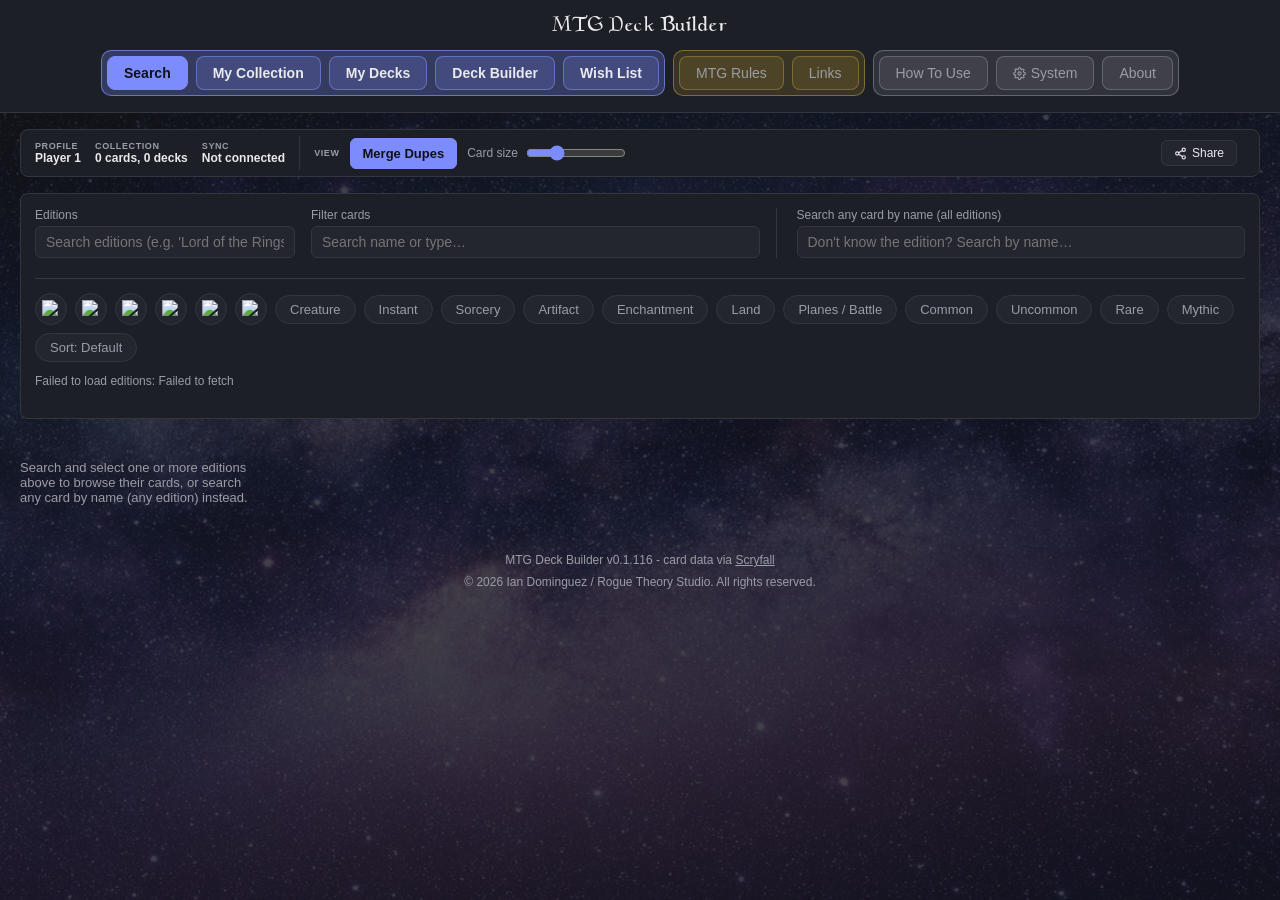
==== commit 565242a6: "Rename Buy tab to Wish List, add a Wish List checkbox to the card modal Three fixes to last round's " ====
--- a/app.html
+++ b/app.html
@@ -35,9 +35,9 @@
     <div class="tab-group tab-group-primary">
       <a href="#browse" class="tab-link" data-tab="browse">Search</a>
       <a href="#collection" class="tab-link" data-tab="collection">My Collection</a>
-      <a href="#buy" class="tab-link" data-tab="buy">Buy</a>
       <a href="#decks" class="tab-link" data-tab="decks">My Decks</a>
       <a href="#deckbuilder" class="tab-link" data-tab="deckbuilder">Deck Builder</a>
+      <a href="#wishlist" class="tab-link" data-tab="wishlist">Wish List</a>
     </div>
     <div class="tab-group tab-group-secondary">
       <a href="#rules" class="tab-link" data-tab="rules">MTG Rules</a>
@@ -155,28 +155,28 @@
     <div id="collection-grid" class="card-grid"></div>
   </section>
 
-  <section id="tab-buy" class="tab-panel">
+  <section id="tab-wishlist" class="tab-panel">
     <div class="sticky-controls">
       <div class="browse-controls">
         <label class="field field-grow">
-          Filter your Buy list
+          Filter your Wish List
           <div class="input-clear-wrap">
-            <input type="text" id="buy-filter" placeholder="Search name, edition, or type…">
-            <button type="button" id="buy-filter-clear" class="input-clear-btn" title="Clear">&times;</button>
+            <input type="text" id="wishlist-filter" placeholder="Search name, edition, or type…">
+            <button type="button" id="wishlist-filter-clear" class="input-clear-btn" title="Clear">&times;</button>
           </div>
         </label>
       </div>
       <hr class="controls-divider">
       <div class="filter-panel">
         <div class="filter-pill-group">
-          <div id="buy-color-filters" class="type-filter-row"></div>
-          <div id="buy-type-filters" class="type-filter-row"></div>
-          <div id="buy-rarity-filters" class="type-filter-row"></div>
-          <button type="button" id="buy-sort" class="type-filter-btn sort-toggle-btn" title="Cycle sort order"></button>
-        </div>
-      </div>
-    </div>
-    <div id="buy-grid" class="card-grid"></div>
+          <div id="wishlist-color-filters" class="type-filter-row"></div>
+          <div id="wishlist-type-filters" class="type-filter-row"></div>
+          <div id="wishlist-rarity-filters" class="type-filter-row"></div>
+          <button type="button" id="wishlist-sort" class="type-filter-btn sort-toggle-btn" title="Cycle sort order"></button>
+        </div>
+      </div>
+    </div>
+    <div id="wishlist-grid" class="card-grid"></div>
   </section>
 
   <section id="tab-deckbuilder" class="tab-panel">
@@ -752,7 +752,7 @@
 <script src="js/rules-data.js"></script>
 <script src="js/ui-browse.js"></script>
 <script src="js/ui-collection.js"></script>
-<script src="js/ui-buy.js"></script>
+<script src="js/ui-wishlist.js"></script>
 <script src="js/ui-deckbuilder.js"></script>
 <script src="js/ui-decks.js"></script>
 <script src="js/ui-rules.js"></script>
--- a/css/styles.css
+++ b/css/styles.css
@@ -1161,13 +1161,17 @@
   display: flex;
   align-items: center;
   justify-content: space-between;
+  flex-wrap: wrap;
   gap: 12px;
   margin-top: 10px;
   font-size: 12px;
   color: var(--text-dim);
 }
+.modal-toggles { display: flex; align-items: center; gap: 14px; flex-wrap: wrap; }
 .modal-own-toggle { display: flex; align-items: center; gap: 6px; color: var(--text); white-space: nowrap; }
 .modal-own-toggle input { width: 16px; height: 16px; }
+.modal-own-toggle input:disabled { cursor: not-allowed; opacity: 0.5; }
+.modal-own-toggle:has(input:disabled) { color: var(--text-dim); }
 .modal-body-text { white-space: pre-wrap; font-size: 14px; line-height: 1.5; }
 .modal-body-text h2 { margin-top: 0; font-size: 18px; }
 
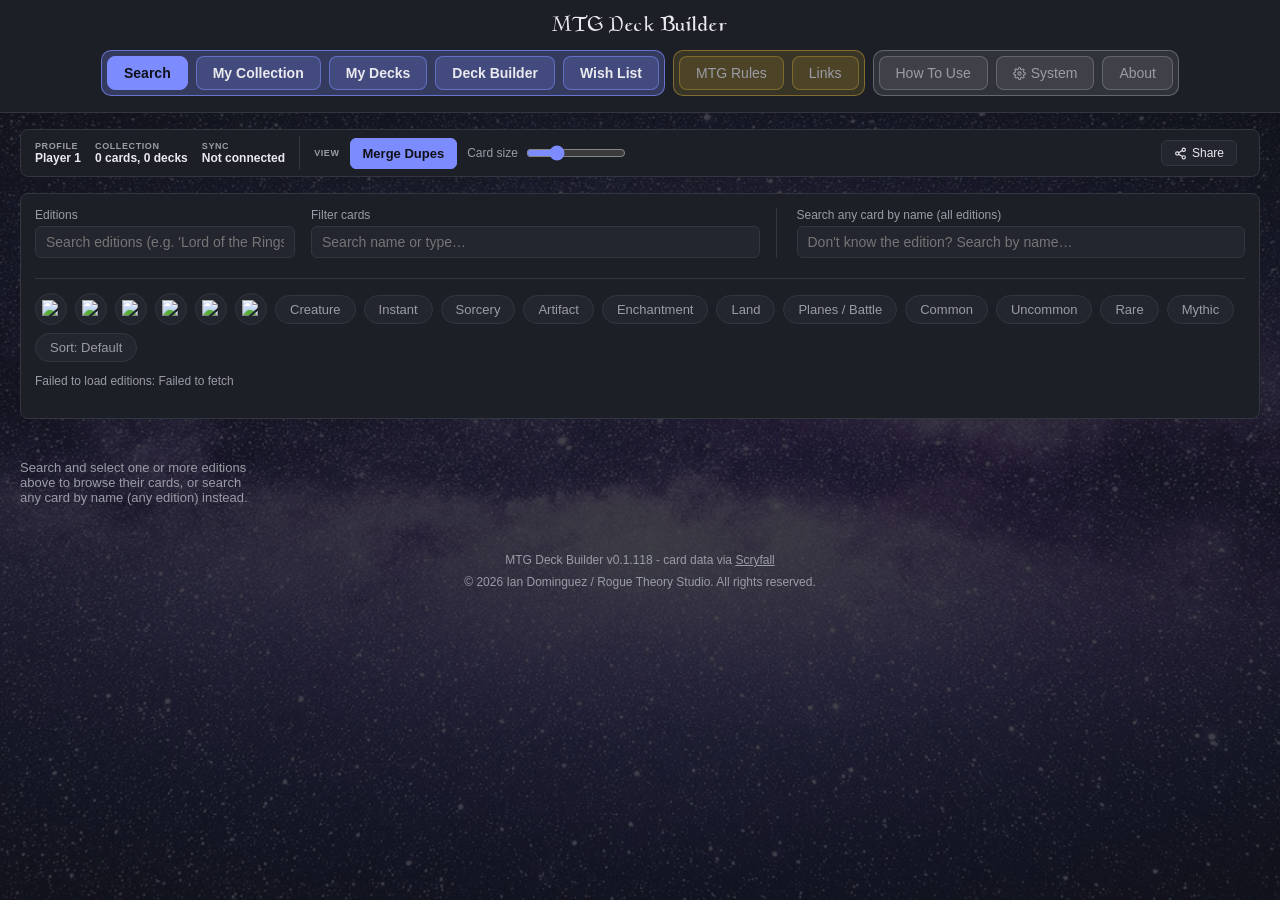
==== commit 0594205d: "Add four more stores to the Links tab, sharpen Star City Games' URL Mana Pool, Moonshot Games, Mox B" ====
--- a/app.html
+++ b/app.html
@@ -508,8 +508,12 @@
       <ul class="about-links">
         <li><a href="https://www.tcgplayer.com" target="_blank" rel="noopener">TCGplayer</a></li>
         <li><a href="https://www.cardkingdom.com" target="_blank" rel="noopener">Card Kingdom</a></li>
-        <li><a href="https://starcitygames.com" target="_blank" rel="noopener">Star City Games</a></li>
+        <li><a href="https://starcitygames.com/mtg/" target="_blank" rel="noopener">Star City Games</a></li>
         <li><a href="https://store.channelfireball.com" target="_blank" rel="noopener">Channel Fireball</a></li>
+        <li><a href="https://manapool.com/cards" target="_blank" rel="noopener">Mana Pool</a></li>
+        <li><a href="https://moonshotgamestore.com/collections/mtg-singles" target="_blank" rel="noopener">Moonshot Games</a></li>
+        <li><a href="https://www.moxboardinghouse.com/pages/mtg-singles" target="_blank" rel="noopener">Mox Boarding House</a></li>
+        <li><a href="https://gametheorystore.com/mtg-singles/" target="_blank" rel="noopener">Game Theory Store</a></li>
       </ul>
     </section>
 
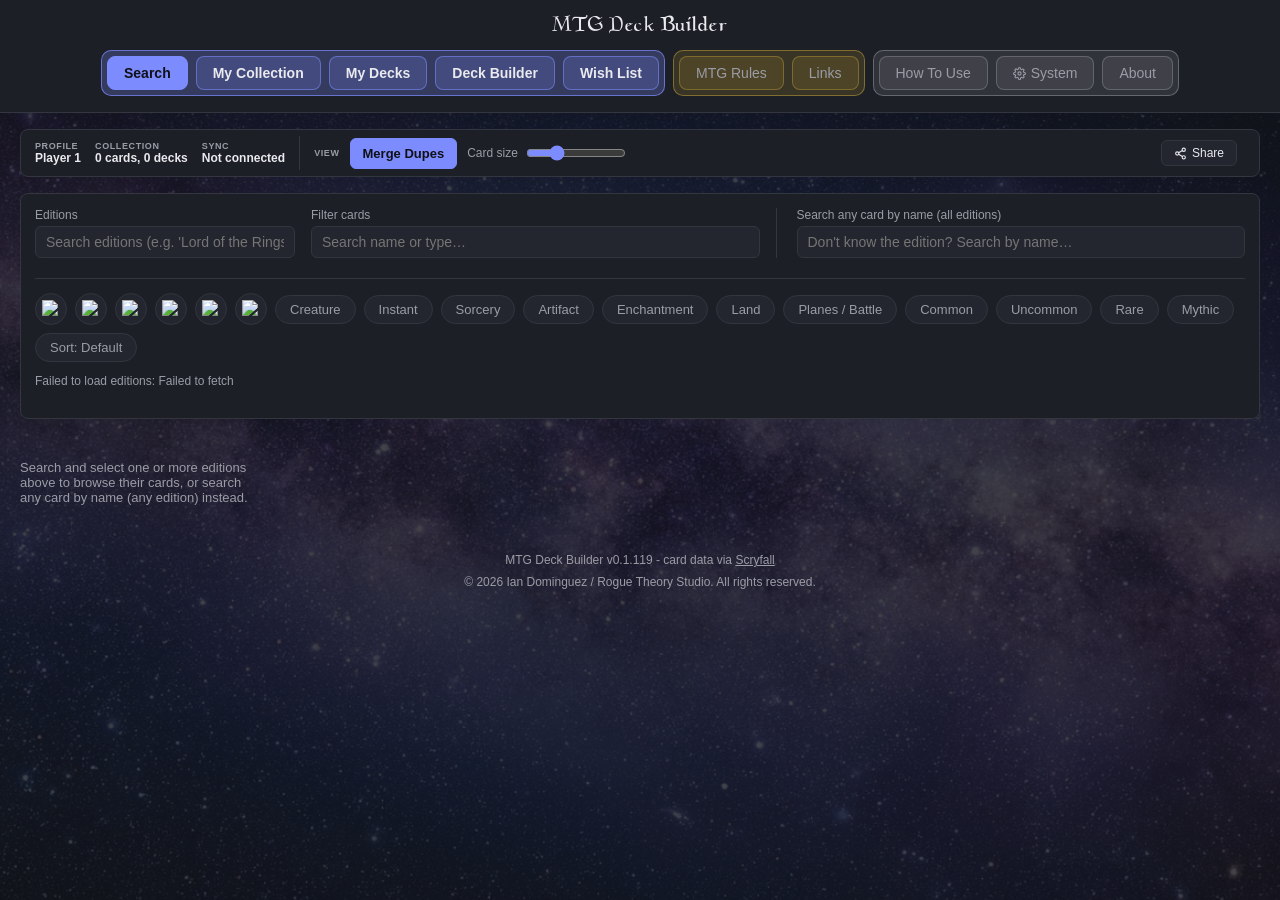
==== commit 2bef1527: "Add Phoenix Comics and Games to the Links tab Confirmed reachable (200 OK) and brand name pulled fro" ====
--- a/app.html
+++ b/app.html
@@ -514,6 +514,7 @@
         <li><a href="https://moonshotgamestore.com/collections/mtg-singles" target="_blank" rel="noopener">Moonshot Games</a></li>
         <li><a href="https://www.moxboardinghouse.com/pages/mtg-singles" target="_blank" rel="noopener">Mox Boarding House</a></li>
         <li><a href="https://gametheorystore.com/mtg-singles/" target="_blank" rel="noopener">Game Theory Store</a></li>
+        <li><a href="https://shop.phoenixseattle.com/collections/mtg-singles-all-products" target="_blank" rel="noopener">Phoenix Comics and Games</a></li>
       </ul>
     </section>
 
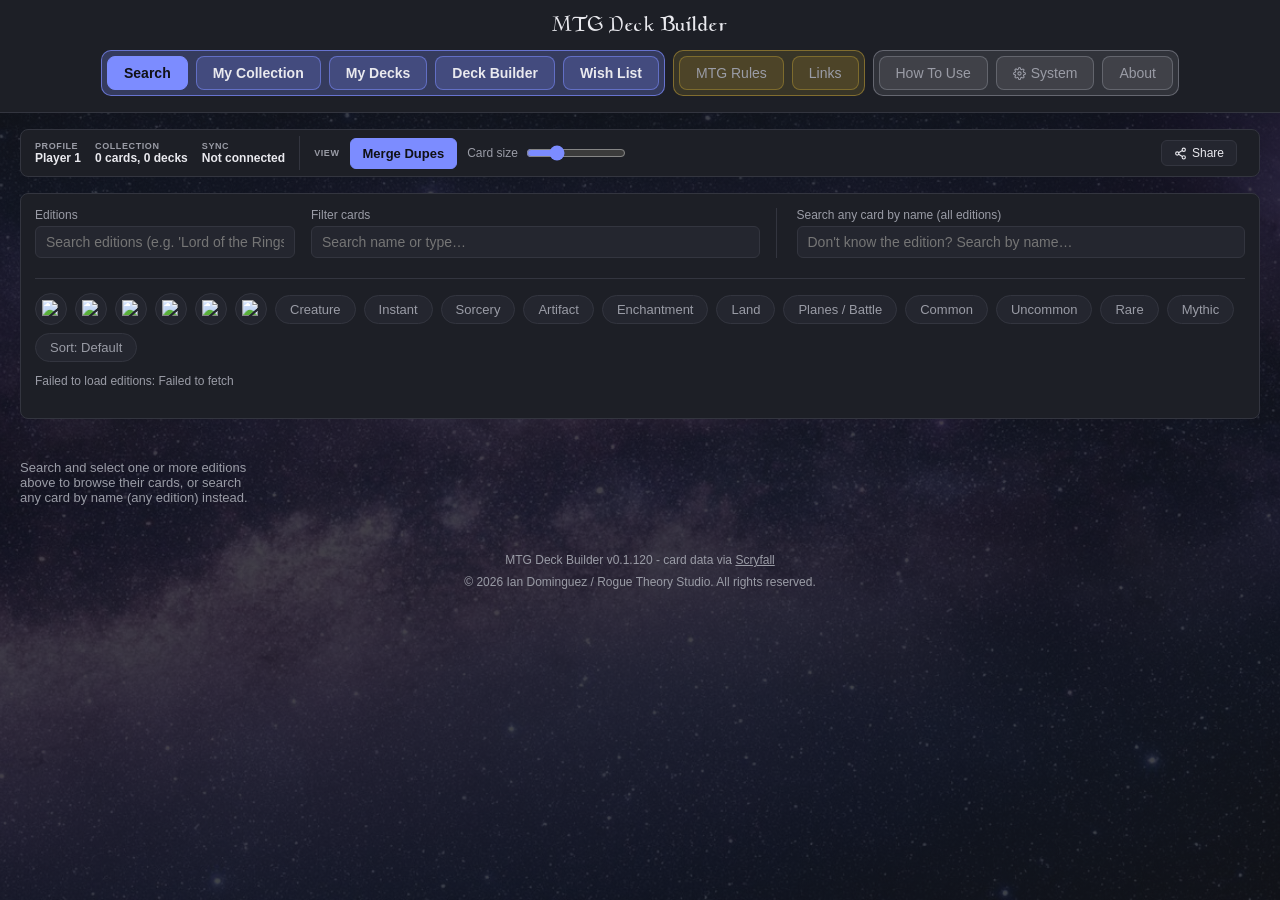
==== commit f6a6e811: "Refreshing app.html now bounces to the landing page A hard refresh (F5, the reload button, pull-to-r" ====
--- a/app.html
+++ b/app.html
@@ -2,6 +2,39 @@
 <html lang="en">
 <head>
 <meta charset="utf-8">
+<script>
+  // A hard refresh of this page (F5, the reload button, pull-to-refresh) sends the user
+  // back to the landing page instead of just reloading app.html in place - this app treats
+  // the landing page as its front door, and staying mid-app after an accidental refresh
+  // (or a stale bookmark straight to app.html) skips it entirely. Placed as early as
+  // possible in <head>, right after the mandatory charset declaration, so it redirects
+  // before anything else on the page loads if this really is a refresh.
+  //
+  // Detected via the Navigation Timing API rather than a sessionStorage flag set when
+  // Enter is clicked on the landing page - sessionStorage survives a refresh, so a flag
+  // set once on Enter would still be present after F5 and could only ever catch "opened a
+  // fresh tab without clicking Enter first," which is the opposite of what this needs.
+  //
+  // window.AppReload() is the escape hatch for the app's OWN legitimate reasons to reload
+  // itself in place (switching profiles, the update-available banner, etc.) - it marks the
+  // upcoming reload as intentional first, so this check can tell "the app asked for this"
+  // apart from "the user/browser did." Use it instead of a bare location.reload() anywhere
+  // else in this app that needs one.
+  window.AppReload = function () {
+    sessionStorage.setItem("mtg:intentional-reload", "1");
+    location.reload();
+  };
+  (function () {
+    var nav = performance.getEntriesByType && performance.getEntriesByType("navigation")[0];
+    var isReload = nav ? nav.type === "reload" : !!(performance.navigation && performance.navigation.type === 1);
+    if (!isReload) return;
+    if (sessionStorage.getItem("mtg:intentional-reload")) {
+      sessionStorage.removeItem("mtg:intentional-reload");
+      return;
+    }
+    location.replace("index.html");
+  })();
+</script>
 <meta name="viewport" content="width=device-width, initial-scale=1, maximum-scale=1, user-scalable=no">
 <title>MTG Deck Builder</title>
 <meta name="theme-color" content="#14151a">
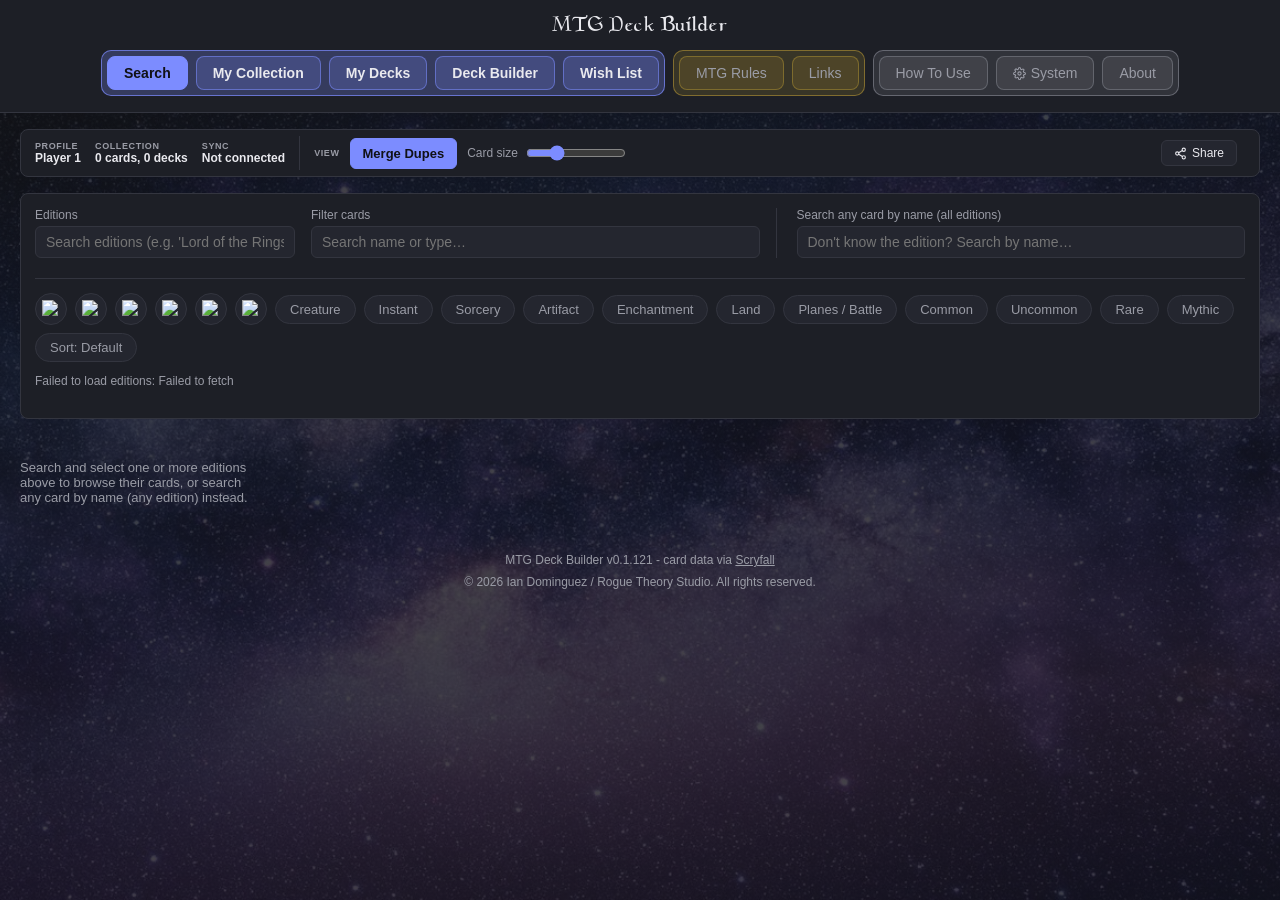
==== commit a21b67e8: "Add Wish List instructions to How To Use New compact section (grouped with My Collection/My Decks/MT" ====
--- a/app.html
+++ b/app.html
@@ -318,7 +318,7 @@
         <div class="rule-entry">
           <div class="rule-term">The header controls</div>
           <ul class="rule-bullets">
-            <li>Tabs are grouped into your data (Search, My Collection, My Decks, Deck Builder), MTG references (MTG Rules, Links), and app info (How To Use, System, About).</li>
+            <li>Tabs are grouped into your data (Search, My Collection, My Decks, Deck Builder, Wish List), MTG references (MTG Rules, Links), and app info (How To Use, System, About).</li>
             <li>The status bar just below the header (visible on every tab) always shows your active profile, collection size, and sync status, with "Sync" and "Share" right there too.</li>
             <li>"View" applies everywhere at once: "Merge Dupes" (on by default) collapses duplicate printings into one tile on Search, My Collection, and Deck Builder together, and "Card size" resizes the card grid on every tab, including deck cards on My Decks.</li>
             <li>The System tab holds everything about where your collection/decks live - Dropbox sync, manual Export/Import, Refresh, and switching profiles (covered in "Syncing Your Data" below).</li>
@@ -422,6 +422,23 @@
               <li>Shows every card you've checked off, across every edition, with the same search/color/type/rarity/sort filters as Search.</li>
               <li>Unchecking "I own this" here removes it from your collection immediately.</li>
               <li>"Merge Dupes" works the same way as in Search - merged tiles show a "Remove all" button (with a confirmation) to drop every printing of that card at once.</li>
+            </ul>
+          </div>
+        </div>
+      </section>
+
+      <section class="rules-section">
+        <div class="rules-section-header">
+          <h2>Wish List</h2>
+          <p>Cards you want to buy, not yet in your collection.</p>
+        </div>
+        <div class="rule-entries">
+          <div class="rule-entry">
+            <div class="rule-term">Tagging & buying</div>
+            <ul class="rule-bullets">
+              <li>Tap the bookmark icon on a card tile in Search, or check "Wish List" next to "I own this" in a card's detail view, to add that specific printing.</li>
+              <li>The Wish List tab shows everything tagged, with the same search/color/type/rarity/sort filters as Search - each tile links out to buy it on TCGplayer.</li>
+              <li>Checking a card off as owned automatically removes it from your Wish List - the two are mutually exclusive, so wishlisting is disabled once a card is owned.</li>
             </ul>
           </div>
         </div>
